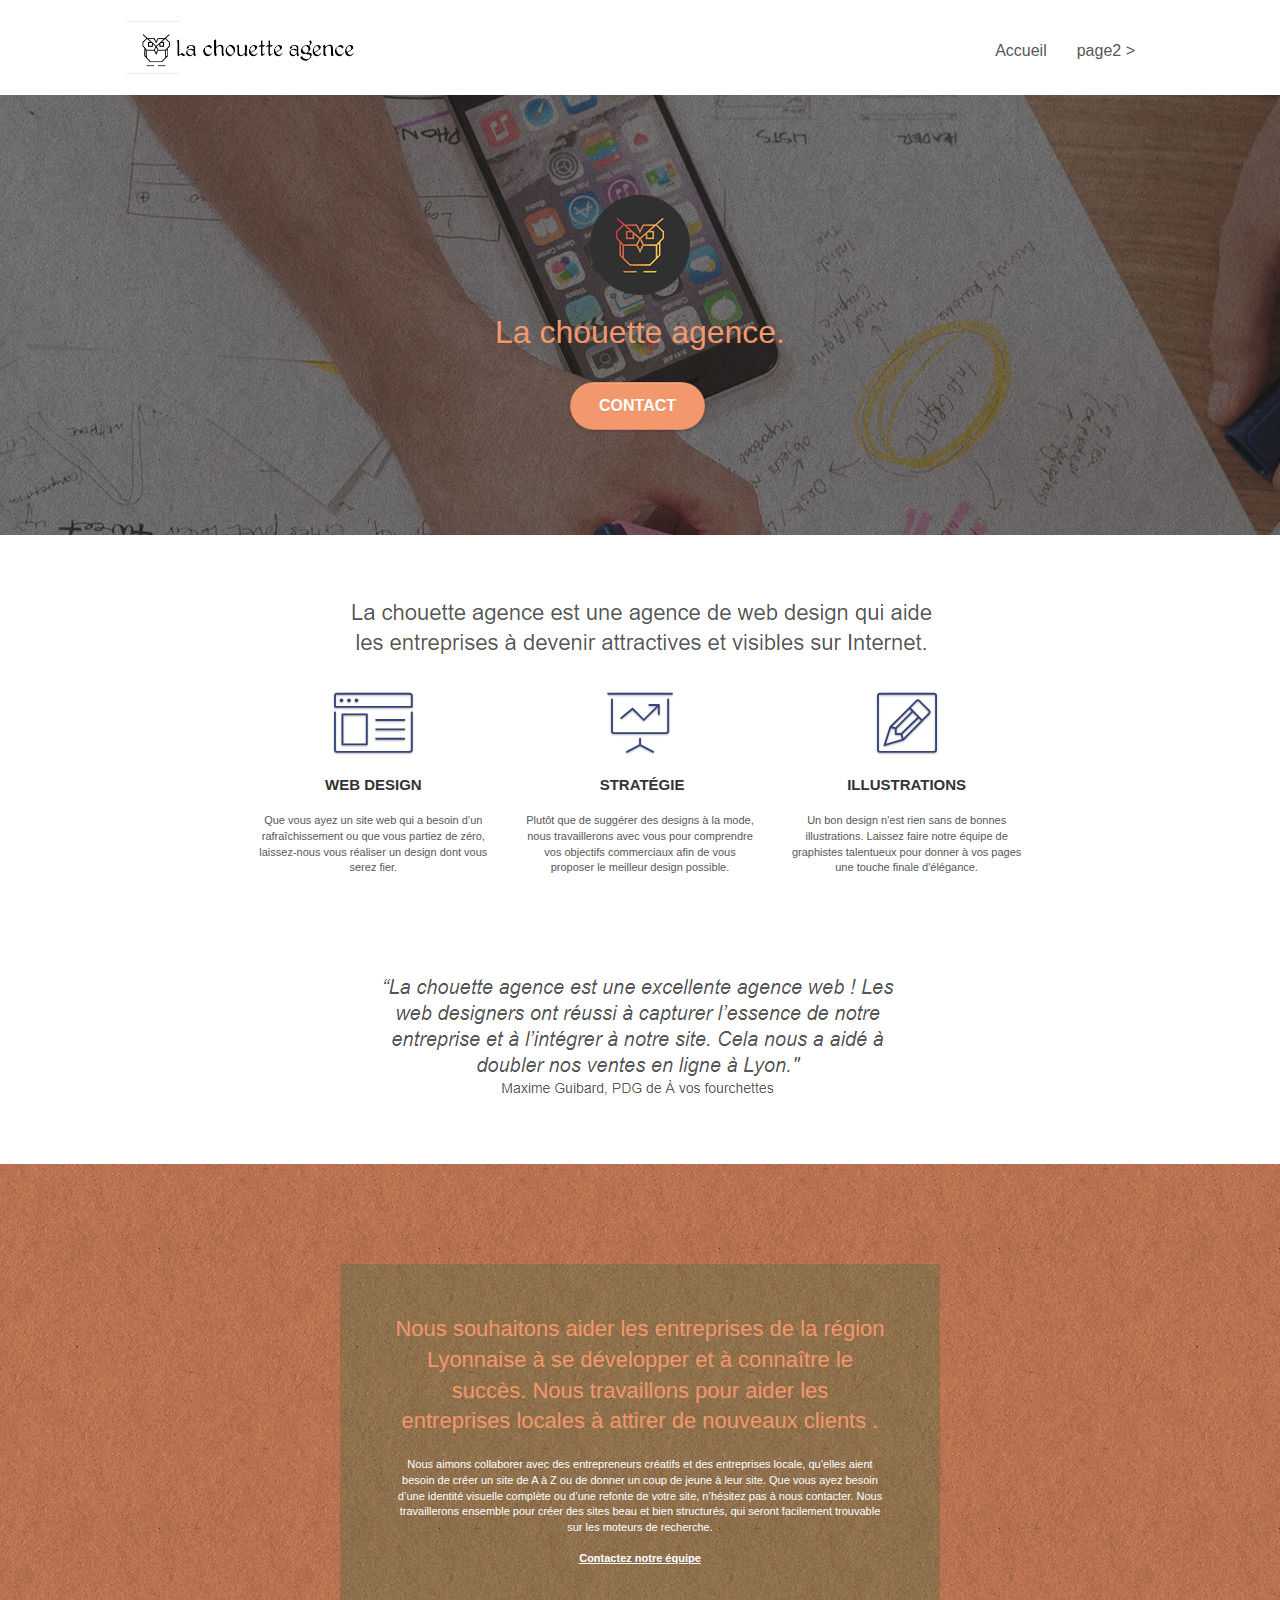
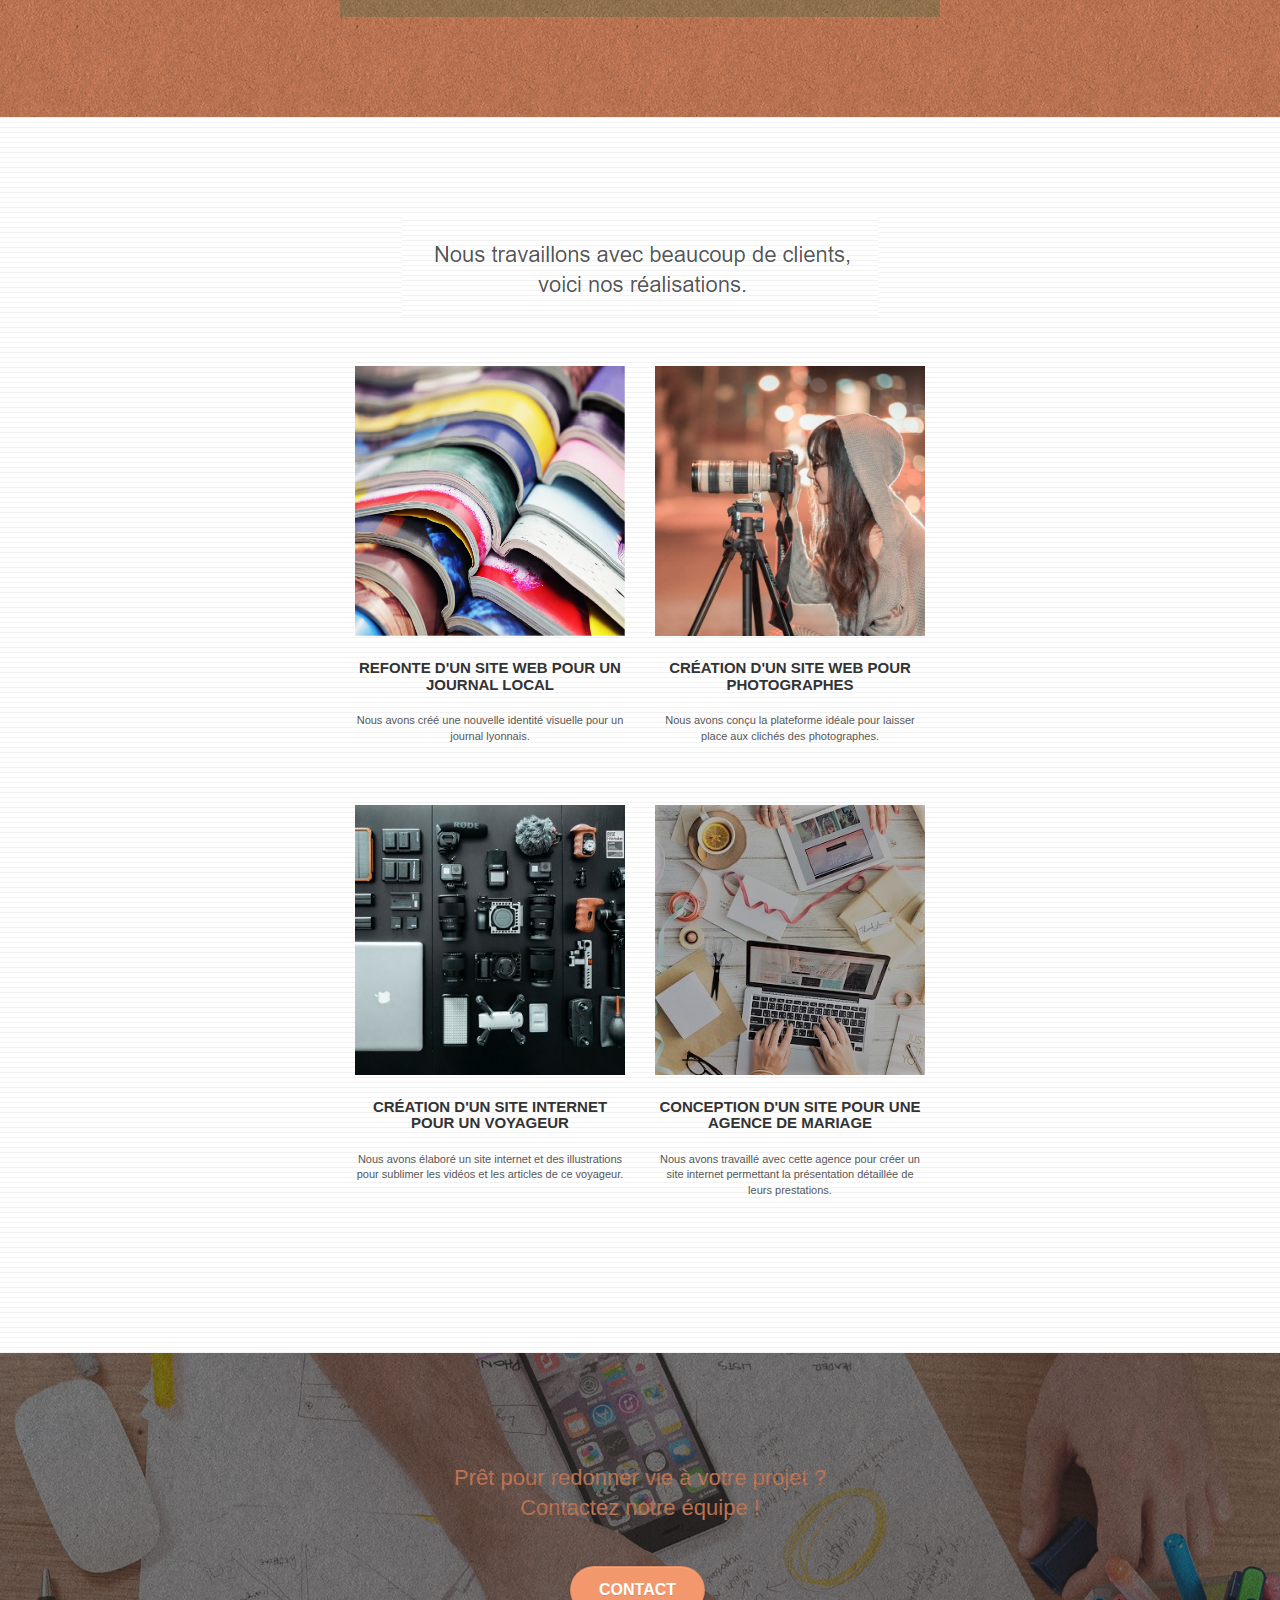
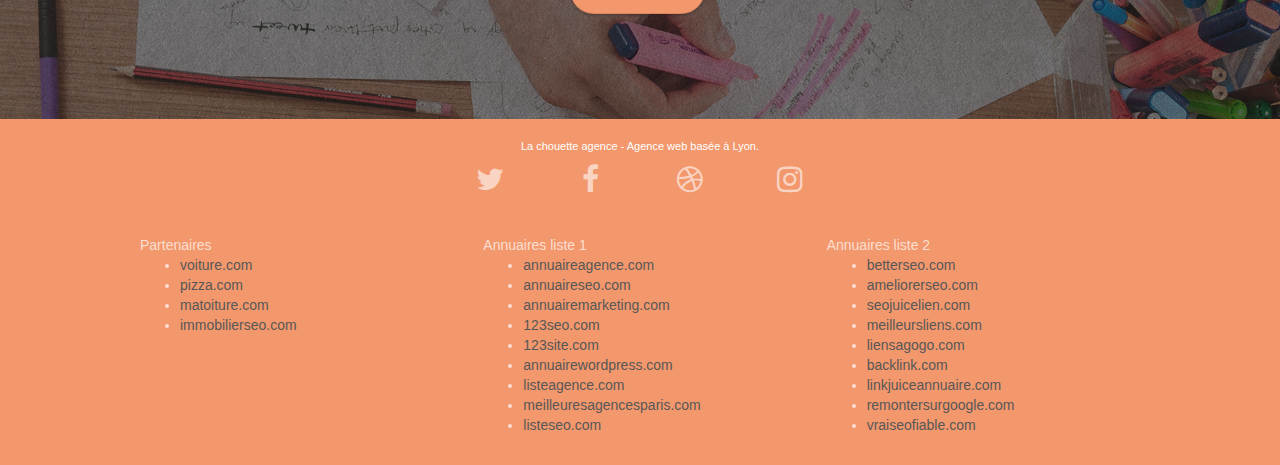
==== index.html @ 7c020ebc "Starting project" ====
<!doctype html>
<html lang="Default">
<head>
    <meta charset="utf-8">
    <meta name="keywords" content="seo, google, site web, site internet, agence design paris, agence design, agence design,agence design,agence design,agence design,agence design,agence design,agence design,agence design">
    <meta name="description" content="">
    <meta name="viewport" content="width=device-width, initial-scale=1.0, viewport-fit=cover">
    <link rel="shortcut icon" type="image/png" href="favicon.jpg">
    
	<link rel="stylesheet" type="text/css" href="./css/bootstrap.css">
	<link rel="stylesheet" type="text/css" href="style.css">
	<link rel="stylesheet" type="text/css" href="./css/font-awesome.css">
	<link rel="stylesheet" type="text/css" href="./css/et-line.css">
	
    
	<script src="./js/jquery-2.1.0.js"></script>
	<script src="./js/bootstrap.js"></script>
	<script src="./js/blocs.js"></script>
	<script src="./js/jquery.touchSwipe.js" defer></script>
	<script src="./js/gmaps.js"></script>

    <title>.</title>

    
<!-- Analytics -->
 
<!-- Analytics END -->
    
</head>
<body>
<!-- Principal conteneur -->
<div class="page-container">
    
<!-- bloc-0 -->
<div class="bloc bgc-white l-bloc " id="bloc-0">
	<div class="container bloc-sm">

		<nav class="navbar row">
			<div class="navbar-header">
				<div class="keywords" style="color:#cccccc;font-size:1px;">Agence web à paris, stratégie web, web design, illustrations, design de site web, site web, web, internet, site internet, site</div>
				<a class="navbar-brand" href="index.html"><img src="img/la-chouette-agence.png" alt="paris web design logo agence web meilleure agence" height="40" /></a>
				<div class="keywords" style="color:#cccccc;font-size:1px;">Agence web à paris, stratégie web, web design, illustrations, design de site web, site web, web, internet, site internet, site</div>
				<button id="nav-toggle" type="button" class="ui-navbar-toggle navbar-toggle" data-toggle="collapse" data-target=".navbar-1">
					<span class="sr-only">Toggle navigation</span><span class="icon-bar"></span><span class="icon-bar"></span><span class="icon-bar"></span>
				</button>
			</div>
			<div class="collapse navbar-collapse navbar-1 special-dropdown-nav">
				<ul class="site-navigation nav navbar-nav">
					<li>
						<a href="index.html">Accueil</a>
					</li>
					<li>
					</li>
					<li>
						<a href="page2.html">page2 &gt;</a>
					</li>
				</ul>
			</div>
		</nav>
	</div>
</div>
<!-- bloc-0 END -->

<!-- bloc-1-presentation -->
<div class="bloc bgc-dark-slate-blue bg-banniere d-bloc bg-t-edge bloc-bg-texture texture-paper b-parallax" id="bloc-1-hero">
	<div class="container bloc-lg">
		<div class="row tight-width-whitespace">
			<div class="col-sm-12">
				<img src="img/logo.png" class="center-block image-resize-mode" width="100" alt="La chouette agence, agence web paris, création logo paris" />
				<h1 class="text-center hero-bloc-text tc-white ">
					La chouette agence.
				</h1>
				<div class="text-center">
					<a href="page2.html" class="btn btn-lg btn-clean btn-rd cta-hero btn-atomic-tangerine" id="cta-hero">Contact</a>
				</div>
			</div>
		</div>
	</div>
</div>
<!-- bloc-1-presentation END -->

<!-- bloc-2-services -->
<div class="bloc bgc-white l-bloc" id="bloc-2-services">
	<div class="container bloc-md">
		<div class="row">
			<div class="col-sm-12 text-center">
				<img alt="agence web, agence web paris, web design paris, stratégie web" src="img/title.png" />
			</div>
		</div>
		<div class="row voffset-lg med-width-whitespace">
			<div class="col-sm-4">
				<div class="text-center">
					<span class="et-icon-browser sm-shadow icon-dark-slate-blue icons icon-lg"></span>
				</div>
				<h3 class="mg-md text-center">
					Web design
				</h3>
				<p class="text-center ">
					Que vous ayez un site web qui a besoin d&rsquo;un rafraîchissement ou que vous partiez de zéro, laissez-nous vous réaliser un design dont vous serez fier.
				</p>
			</div>
			<div class="col-sm-4">
				<div class="text-center">
					<span class="et-icon-presentation sm-shadow icon-dark-slate-blue icons icon-lg"></span>
				</div>
				<h3 class="mg-md text-center">
					&nbsp;Stratégie
				</h3>
				<p class="text-center ">
					Plutôt que de suggérer des designs à la mode, nous travaillerons avec vous pour comprendre vos objectifs commerciaux afin de vous proposer le meilleur design possible.<br>
				</p>
			</div>
			<div class="col-sm-4">
				<div class="text-center">
					<span class="et-icon-edit sm-shadow icon-dark-slate-blue icons icon-lg"></span>
				</div>
				<h3 class="mg-md text-center">
					Illustrations
				</h3>
				<p class="text-center ">
					Un bon design n'est rien sans de bonnes illustrations. Laissez faire notre équipe de graphistes talentueux pour donner à vos pages une touche finale d'élégance.
				</p>
			</div>
		</div>
		<div class="row voffset-lg voffset">
			<div class="col-xs-12 col-md-8 col-md-offset-2 text-center">
				<img alt="agence web, agence web paris, web design paris, stratégie web" src="img/citation.png" />

			</div>
		</div>
	</div>
</div>
<!-- bloc-2-services END -->

<!-- bloc-3-what-i-do -->
<div class="bloc tc-white bgc-atomic-tangerine bg-presentation d-bloc bloc-bg-texture texture-paper b-parallax" id="bloc-3-what-i-do">
	<div class="container bloc-lg">
		<div class="row tight-width-whitespace black-background">
			<div class="col-sm-12">
				<h2 class="mg-md text-center tc-white">
					Nous souhaitons aider les entreprises de la région Lyonnaise à se développer et à connaître le succès. Nous travaillons pour aider les entreprises locales à attirer de nouveaux clients .<br>
				</h2>
				<p class="text-center white">
					Nous aimons collaborer avec des entrepreneurs créatifs et des entreprises locale, qu’elles aient besoin de créer un site de A à Z ou de donner un coup de jeune à leur site. Que vous ayez besoin d’une identité visuelle complète ou d’une refonte de votre site, n’hésitez pas à nous contacter. Nous travaillerons ensemble pour créer des sites beau et bien structurés, qui seront facilement trouvable sur les moteurs de recherche. <br><br><a class="ltc-white bold-link" href="page2.html">Contactez notre équipe</a><br>
				</p>
			</div>
		</div>
	</div>
</div>
<!-- bloc-3-what-i-do END -->

<!-- bloc-4-portfolio -->
<div class="bloc bgc-white bg-lines-h2-bg bg-repeat l-bloc" id="bloc-4-portfolio">
	<div class="container bloc-lg">
		<div class="row">
			<div class="col-sm-12 text-center">
				<img alt="agence web, agence web paris, web design paris, stratégie web" src="img/title2.png" />
			</div>
		</div>
		<div class="row tight-width-whitespace portfolio-row">
			<div class="col-sm-6">
				<a href="#" data-lightbox="img/1.jpg" data-gallery-id="gallery-1" data-caption="Refonte d'un site web pour un journal local" data-frame="snapshot-lb"><img src="img/1.jpg" alt="paris web design logo agence web meilleure agence et refonte site web journal" class="img-responsive portfolio-thumb" /></a>
				<h3 class="mg-md text-center">
					Refonte d'un site web pour un journal local
				</h3>
				<p class="text-center">
					Nous avons créé une nouvelle identité visuelle pour un journal lyonnais.
				</p>
			</div>
			<div class="col-sm-6">
				<a href="#" data-lightbox="img/2.jpg" data-gallery-id="gallery-1" data-caption="Création d'un site web pour photographes" data-frame="snapshot-lb"><img src="img/2.jpg" class="img-responsive portfolio-thumb" alt="paris web design logo agence web meilleure agence, Création d'un site web pour photographes" /></a>
				<h3 class="mg-md text-center">
					Création d'un site web pour photographes
				</h3>
				<p class="text-center">
					Nous avons conçu la plateforme idéale pour laisser place aux clichés des photographes.
				</p>
			</div>
		</div>
		<div class="row tight-width-whitespace portfolio-row">
			<div class="col-sm-6">
				<a href="#" data-lightbox="img/3.bmp" data-gallery-id="gallery-1" data-caption="Création d'un site internet pour un voyageur" data-frame="snapshot-lb"><img src="img/3.bmp" class="img-responsive portfolio-thumb" alt="paris web design logo agence web meilleure agence, Création d'un site web pour voyageur"/></a>
				<h3 class="mg-md text-center">
					Création d'un site internet pour un voyageur
				</h3>
				<p class="text-center">
					Nous avons élaboré un site internet et des illustrations pour sublimer les vidéos et les articles de ce voyageur.
				</p>
			</div>
			<div class="col-sm-6">
				<a href="#" data-lightbox="img/4.bmp" data-gallery-id="gallery-1" data-caption="Conception d'un site pour une agence de mariage" data-frame="snapshot-lb"><img src="img/4.bmp" class="img-responsive portfolio-thumb" alt="paris web design logo agence web meilleure agence, Création d'un site web pour agence de mariage" /></a>
				<h3 class="mg-md text-center">
					Conception d'un site pour une agence de mariage
				</h3>
				<p class="text-center">
					Nous avons travaillé avec cette agence pour créer un site internet permettant la présentation détaillée de leurs prestations.
				</p>
			</div>
		</div>
	</div>
</div>
<!-- bloc-4-portfolio END -->

<!-- bloc-5-cta -->
<div class="bloc bgc-dark-slate-blue bg-banniere d-bloc bloc-bg-texture texture-paper" id="bloc-5-cta">
	<div class="container bloc-lg">
		<div class="row">
			<h2 class="mg-md text-center tc-white">
				Prêt pour redonner vie à votre projet ?<br>Contactez notre équipe !
			</h2>
			<div class="col-sm-12 text-center">
				<a href="page2.html" class="btn btn-atomic-tangerine btn-clean btn-rd btn-lg cta-hero">Contact</a>
			</div>
		</div>
	</div>
</div>
<!-- bloc-5-cta END -->

<!-- Footer - bloc-8 -->
<div class="bloc bgc-atomic-tangerine d-bloc" id="bloc-8">
	<div class="container bloc-sm">
		<div class="row">
			<div class="col-sm-12">
				<p class="text-center white">
					La chouette agence - Agence web basée à Lyon.<br>
				</p>
				<div class="row row-no-gutters social">
					<div class="col-sm-3">
						<div class="text-center">
							<a class="social" href="index.html"><span class="fa fa-twitter icon-md"></span></a>
						</div>
					</div>
					<div class="col-sm-3">
						<div class="text-center">
							<a class="social" href="index.html"><span class="fa fa-facebook icon-md"></span></a>
						</div>
					</div>
					<div class="col-sm-3">
						<div class="text-center">
							<a class="social" href="index.html"><span class="fa fa-dribbble icon-md"></span></a>
						</div>
					</div>
					<div class="col-sm-3">
						<div class="text-center">
							<a class="social" href="index.html"><span class="fa fa-instagram icon-md"></span></a>
						</div>
					</div>
					<div class="keywords" style="color:#F3976C;">Agence web à paris, stratégie web, web design, illustrations, design de site web, site web, web, internet, site internet, site</div>
				</div>
				<div class="row">
					<div class="col-sm-4">
						Partenaires
							<ul>
								<li><a href="voiture.com">voiture.com</a></li>
								<li><a href="pizza.com">pizza.com</a></li>
								<li><a href="matoiture.com">matoiture.com</a></li>
								<li><a href="immobilierseo.com">immobilierseo.com</a></li>
							</ul>		
					</div>
					<div class="col-sm-4">
						Annuaires liste 1
						<ul>
							<li><a href="annuaireagence.com">annuaireagence.com</a></li>
							<li><a href="annuaireseo.com">annuaireseo.com</a></li>
							<li><a href="annuairemarketing.com">annuairemarketing.com</a></li>
							<li><a href="123seoture.com">123seo.com</a></li>
							<li><a href="123site.com">123site.com</a></li>
							<li><a href="annuairewordpress.com">annuairewordpress.com</a></li>
							<li><a href="listeagence.com">listeagence.com</a></li>
							<li><a href="meilleuresagencesparis.com">meilleuresagencesparis.com</a></li>
							<li><a href="listeseo.com">listeseo.com</a></li>
						</ul>
					</div>
					<div class="col-sm-4">
						Annuaires liste 2
						<ul>
							<li><a href="betterseo.com">betterseo.com</a></li>
							<li><a href="ameliorerseo.com">ameliorerseo.com</a></li>
							<li><a href="seojuicelien.com">seojuicelien.com</a></li>
							<li><a href="meilleursliens.com">meilleursliens.com</a></li>
							<li><a href="liensagogo.com">liensagogo.com</a></li>
							<li><a href="backlink.com">backlink.com</a></li>
							<li><a href="linkjuiceannuaire.com">linkjuiceannuaire.com</a></li>
							<li><a href="remontersurgoogle.com">remontersurgoogle.com</a></li>
							<li><a href="vraiseofiable.com">vraiseofiable.com</a></li>
						</ul>
					</div>
				</div>
			</div>
		</div>
	</div>
</div>
<!-- Footer - bloc-8 END -->

</div>
<!-- Principal conteneur END -->
    

</body>
</html>
---- style.css ----
body {
    margin: 0;
    padding: 0;
    background: #FFF;
    overflow-x: hidden;
    -webkit-font-smoothing: antialiased;
    -moz-osx-font-smoothing: grayscale;
}

a,
button {
    transition: all .3s ease-in-out;
    outline: none!important;
}

a:hover {
    text-decoration: none;
    cursor: pointer;
}

#page-loading-blocs-notifaction {
    position: fixed;
    top: 0;
    bottom: 0;
    width: 100%;
    z-index: 100000;
    background: #FFFFFF url("img/pageload-spinner.gif") no-repeat center center;
}

.bloc {
    width: 100%;
    clear: both;
    background: 50% 50% no-repeat;
    padding: 0 50px;
    -webkit-background-size: cover;
    -moz-background-size: cover;
    -o-background-size: cover;
    background-size: cover;
    position: relative;
}

.bloc .container {
    padding-left: 0;
    padding-right: 0;
}

.bloc-lg {
    padding: 100px 50px;
}

.bloc-md {
    padding: 50px;
}

.bloc-sm {
    padding: 20px 50px;
}

.bg-center,
.bg-l-edge,
.bg-r-edge,
.bg-t-edge,
.bg-b-edge,
.bg-tl-edge,
.bg-bl-edge,
.bg-tr-edge,
.bg-br-edge,
.bg-repeat {
    -webkit-background-size: auto!important;
    -moz-background-size: auto!important;
    -o-background-size: auto!important;
    background-size: auto!important;
}

.bg-repeat {
    background: repeat;
}

.bg-t-edge {
    background: top no-repeat;
}

.bloc-bg-texture::before {
    content: "";
    background-size: 2px 2px;
    position: absolute;
    top: 0;
    bottom: 0;
    left: 0;
    right: 0;
}

.texture-paper::before {
    background: url("img/texture-paper.png");
    background-size: 280px 280px;
}

.b-parallax {
    background-attachment: fixed;
}

.d-bloc {
    color: rgba(255, 255, 255, .7);
}

.d-bloc button:hover {
    color: rgba(255, 255, 255, .9);
}

.d-bloc .icon-round,
.d-bloc .icon-square,
.d-bloc .icon-rounded,
.d-bloc .icon-semi-rounded-a,
.d-bloc .icon-semi-rounded-b {
    border-color: rgba(255, 255, 255, .9);
}

.d-bloc .divider-h span {
    border-color: rgba(255, 255, 255, .2);
}

.d-bloc .a-btn,
.d-bloc .navbar a,
.d-bloc .navbar-brand,
.d-bloc a .icon-sm,
.d-bloc a .icon-md,
.d-bloc a .icon-lg,
.d-bloc a .icon-xl,
.d-bloc h1 a,
.d-bloc h2 a,
.d-bloc h3 a,
.d-bloc h4 a,
.d-bloc h5 a,
.d-bloc h6 a,
.d-bloc p a {
    color: rgba(255, 255, 255, .6);
}

.d-bloc .a-btn:hover,
.d-bloc .navbar a:hover,
.d-bloc .navbar-brand:hover,
.d-bloc a:hover .icon-sm,
.d-bloc a:hover .icon-md,
.d-bloc a:hover .icon-lg,
.d-bloc a:hover .icon-xl,
.d-bloc h1 a:hover,
.d-bloc h2 a:hover,
.d-bloc h3 a:hover,
.d-bloc h4 a:hover,
.d-bloc h5 a:hover,
.d-bloc h6 a:hover,
.d-bloc p a:hover {
    color: rgba(255, 255, 255, 1);
}

.d-bloc .navbar-toggle .icon-bar {
    background: rgba(255, 255, 255, 1);
}

.d-bloc .btn-wire,
.d-bloc .btn-wire:hover {
    color: rgba(255, 255, 255, 1);
    border-color: rgba(255, 255, 255, 1);
}

.d-bloc .panel {
    color: rgba(0, 0, 0, .5);
}

.d-bloc .panel button:hover {
    color: rgba(0, 0, 0, .7);
}

.d-bloc .panel icon {
    border-color: rgba(0, 0, 0, .7);
}

.d-bloc .panel .divider-h span {
    border-color: rgba(0, 0, 0, .1);
}

.d-bloc .panel .a-btn {
    color: rgba(0, 0, 0, .6);
}

.d-bloc .panel .a-btn:hover {
    color: rgba(0, 0, 0, 1);
}

.d-bloc .panel .btn-wire,
.d-bloc .panel .btn-wire:hover {
    color: rgba(0, 0, 0, .7);
    border-color: rgba(0, 0, 0, .3);
}

.d-bloc .panel,
.l-bloc {
    color: rgba(0, 0, 0, .5);
}

.d-bloc .panel button:hover,
.l-bloc button:hover {
    color: rgba(0, 0, 0, .7);
}

.l-bloc .icon-round,
.l-bloc .icon-square,
.l-bloc .icon-rounded,
.l-bloc .icon-semi-rounded-a,
.l-bloc .icon-semi-rounded-b {
    border-color: rgba(0, 0, 0, .7);
}

.d-bloc .panel .divider-h span,
.l-bloc .divider-h span {
    border-color: rgba(0, 0, 0, .1);
}

.d-bloc .panel .a-btn,
.l-bloc .a-btn,
.l-bloc .navbar a,
.l-bloc .navbar-brand,
.l-bloc a .icon-sm,
.l-bloc a .icon-md,
.l-bloc a .icon-lg,
.l-bloc a .icon-xl,
.l-bloc h1 a,
.l-bloc h2 a,
.l-bloc h3 a,
.l-bloc h4 a,
.l-bloc h5 a,
.l-bloc h6 a,
.l-bloc p a {
    color: rgba(0, 0, 0, .6);
}

.d-bloc .panel .a-btn:hover,
.l-bloc .a-btn:hover,
.l-bloc .navbar a:hover,
.l-bloc .navbar-brand:hover,
.l-bloc a:hover .icon-sm,
.l-bloc a:hover .icon-md,
.l-bloc a:hover .icon-lg,
.l-bloc a:hover .icon-xl,
.l-bloc h1 a:hover,
.l-bloc h2 a:hover,
.l-bloc h3 a:hover,
.l-bloc h4 a:hover,
.l-bloc h5 a:hover,
.l-bloc h6 a:hover,
.l-bloc p a:hover {
    color: rgba(0, 0, 0, 1);
}

.l-bloc .navbar-toggle .icon-bar {
    color: rgba(0, 0, 0, .6);
}

.d-bloc .panel .btn-wire,
.d-bloc .panel .btn-wire:hover,
.l-bloc .btn-wire,
.l-bloc .btn-wire:hover {
    color: rgba(0, 0, 0, .7);
    border-color: rgba(0, 0, 0, .3);
}

.voffset {
    margin-top: 30px;
}

.voffset-lg {
    margin-top: 80px;
}

.row-no-gutters {
    margin-right: 0;
    margin-left: 0;
}

.row.row-no-gutters > [class^="col-"],
.row.row-no-gutters > [class*=" col-"] {
    padding-right: 0;
    padding-left: 0;
}

#bloc-1-hero h1 {
    font-size: 32px;
}

.navbar {
    margin-bottom: 0;
    z-index: 1;
}

.navbar-brand {
    height: auto;
    padding: 3px 15px;
    font-size: 25px;
    font-weight: normal;
    font-weight: 600;
    line-height: 44px;
}

.navbar-brand img {
    max-height: 200px;
    margin: 0 5px 0 0;
    display: inline;
}

.navbar-brand img[src$=svg] {
    min-width: 100px;
}

.nav-center .navbar-brand img {
    margin: 0;
}

.navbar .nav {
    padding-top: 2px;
    margin-right: -16px;
    float: right;
    z-index: 1;
}

.nav > li {
    float: left;
    margin-top: 4px;
    font-size: 16px;
}

.navbar-nav .open .dropdown-menu > li > a {
    text-align: inherit;
}

.nav > li a:hover,
.nav > li a:focus {
    background: transparent;
}

.navbar-toggle {
    margin: 10px 10px 0 0;
    border: 0px;
}

.navbar-toggle:hover {
    background: transparent!important;
}

.navbar-toggle .icon-bar {
    background-color: rgba(0, 0, 0, .5);
    width: 26px;
}

.nav-invert .navbar .nav {
    float: left;
}

.nav-invert .navbar-header,
.nav-invert .navbar-brand {
    float: right;
    position: relative;
    z-index: 2;
}

@media (min-width: 768px) {
    .site-navigation {
        position: absolute;
        top: 50%;
        right: 20px;
        transform: translate(0, -50%);
        -webkit-transform: translateY(-50%);
    }
    .nav > li .dropdown-menu a,
    .nav > li .dropdown-menu a:hover {
        color: #484848;
    }
    .nav-invert .site-navigation {
        left: 0;
        right: 0;
    }
    .nav-center {
        text-align: center;
    }
    .nav-center .navbar-header {
        width: 100%;
    }
    .nav-center .navbar-header,
    .nav-center .navbar-brand,
    .nav-center .nav > li {
        float: none;
        display: inline-block;
    }
    .nav-center .site-navigation {
        position: relative;
        width: 100%;
        right: 0;
        margin-right: 0px;
        margin-top: 20px;
    }
    .nav-center.mini-nav .navbar-toggle {
        float: none;
        margin: 10px auto 0;
    }
}

.nav > li > .dropdown a {
    background: none!important;
    display: block;
    padding: 14px 15px;
}

nav .caret {
    margin: 0 5px;
}

.dropdown-menu .dropdown-menu {
    top: -8px;
    left: 100%;
}

.dropdown-menu .dropmenu-flow-right {
    top: 100%;
    left: 0;
    margin-left: -1px;
    border-top-left-radius: 0;
    border-top-right-radius: 0;
}

.dropdown-menu .dropdown span {
    border: 4px solid black;
    border-top-color: transparent;
    border-right-color: transparent;
    border-bottom-color: transparent;
    margin: 6px -5px 0 0!important;
    float: right;
}

.mg-md {
    margin-top: 10px;
    margin-bottom: 20px;
}

.mg-lg {
    margin-top: 10px;
    margin-bottom: 40px;
}

.btn {
    margin: 0 5px 5px 0;
}

.btn.pull-right {
    margin: 0 0 5px 5px;
}

.btn-d,
.btn-d:hover,
.btn-d:focus {
    color: #FFF;
    background: rgba(0, 0, 0, .3);
}

button {
    outline: none!important;
}

.btn-rd {
    border-radius: 40px;
}

.btn-clean {
    border: 1px solid rgba(0, 0, 0, .08);
    border-bottom-color: rgba(0, 0, 0, .1);
    text-shadow: 0 1px 0 rgba(0, 0, 1, .1);
    box-shadow: 0 1px 3px rgba(0, 0, 1, .25), inset 0 1px 0 0 rgba(255, 255, 255, .15);
}

.icon-md {
    font-size: 30px!important;
}

.icon-lg {
    font-size: 60px!important;
}

.sm-shadow {
    text-shadow: 0 1px 2px rgba(0, 0, 0, .3);
}

.panel-sq,
.panel-sq .panel-heading,
.panel-sq .panel-footer {
    border-radius: 0;
}

.panel-rd {
    border-radius: 30px;
}

.panel-rd .panel-heading {
    border-radius: 29px 29px 0 0;
}

.panel-rd .panel-footer {
    border-radius: 0 0 29px 29px;
}

.form-control {
    border-color: rgba(0, 0, 0, .1);
    box-shadow: none;
}

.scrollToTop {
    width: 40px;
    height: 40px;
    position: fixed;
    bottom: 20px;
    right: 20px;
    opacity: 0;
    z-index: 500;
    transition: all .3s ease-in-out;
}

.scrollToTop span {
    margin-top: 6px;
}

.showScrollTop {
    font-size: 14px;
    opacity: 1;
}

a[data-lightbox] {
    position: relative;
    display: block;
    text-align: center;
}

a[data-lightbox]:hover::before {
    content: "+";
    font-family: "HelveticaNeue-Light", "Helvetica Neue Light", "Helvetica Neue", Helvetica, Arial;
    font-size: 32px;
    width: 50px;
    height: 50px;
    margin-left: -25px;
    border-radius: 50%;
    background: rgba(0, 0, 0, .6);
    color: #FFF;
    font-weight: 100;
    z-index: 1;
    position: absolute;
    top: 50%;
    transform: translateY(-50%);
    -webkit-transform: translateY(-50%);
}

a[data-lightbox]:hover img {
    opacity: 0.6;
    -webkit-animation-fill-mode: none;
    animation-fill-mode: none;
}

#lightbox-modal {
    display: flex;
    align-items: center;
}

#lightbox-modal .modal-dialog {
    width: 90%;
    max-width: 900px;
    margin: 0 auto 0;
}

#lightbox-modal .modal-dialog img {
    max-height: 90vh;
    margin: 0 auto;
}

.lightbox-caption {
    padding: 20px;
    color: #FFF;
    background: rgba(0, 0, 0, .5);
    position: absolute;
    left: 15px;
    right: 15px;
    bottom: 5px;
}

.close-lightbox {
    color: #FFF;
    font-size: 30px;
    position: absolute;
    top: 20px;
    right: 20px;
    z-index: 20;
    background: rgba(0, 0, 0, .5);
    border: none;
    line-height: 30px;
    padding: 0 9px 5px;
    opacity: 0.3;
}

.close-lightbox:hover,
.next-lightbox:hover,
.prev-lightbox:hover {
    opacity: 1.0;
    color: #FFF;
}

.next-lightbox,
.prev-lightbox {
    font-size: 20px;
    color: rgba(255, 255, 255, .9);
    background: rgba(0, 0, 0, .5);
    transition: all .2s ease-in-out;
    position: absolute;
    top: 45%;
    z-index: 1;
    opacity: 0.4;
}

.next-lightbox {
    padding: 6px 8px 1px 13px;
    right: 25px;
}

.prev-lightbox {
    padding: 6px 13px 1px 10px;
    left: 25px;
}

.snapshot-lb .modal-body {
    padding-bottom: 45px;
}

.snapshot-lb .lightbox-caption {
    padding: 0;
    color: rgba(0, 0, 0, .5);
    background: none;
}

h1,
h2,
h3,
h4,
h5,
h6,
p,
label,
.btn,
a {
    font-family: "helvetica";
    font-weight: 400;
    color: #575757!important;
}

.container {
    max-width: 1000px;
}

.hero-bloc-text {
    font-size: 38px;
}

.hero-bloc-text-sub {
    font-size: 36px;
}

.statement-bloc-text {
    line-height: 26px;
    font-style: italic;
    font-size: 20px;
    text-align: center;
    font-weight: lighter;
    max-width: 520px;
    margin: auto auto auto auto;
}

p {
    font-size: 11px;
}

.tight-width-whitespace {
    max-width: 600px;
    margin: auto auto auto auto;
}

.h1 {
    font-size: 20px;
    font-family: "Open Sans";
}

.cta-hero {
    margin-top: 22px;
    color: #FFFFFF!important;
    text-transform: uppercase;
    padding: 12px 28px 12px 28px;
    font-size: 16px;
    font-weight: 700;
}

.social {
    max-width: 400px;
    margin: auto auto auto auto;
}

h2 {
    font-size: 22px;
    line-height: 1.4em;
}

h3 {
    font-size: 15px;
    text-transform: uppercase;
    font-weight: 700;
    color: #333333!important;
}

.med-width-whitespace {
    max-width: 800px;
    margin: auto auto auto auto;
    box-shadow: 0px 0px 0px #000000;
}

h1 {
    color: #333333!important;
}

h4 {
    color: #333333!important;
}

.icons {
    margin-bottom: 14px;
    margin-top: 24px;
}

.white {
    color: #FFFFFF!important;
}

.portfolio-thumb {
    margin-bottom: 24px;
}

.portfolio-row {
    margin-bottom: 44px;
    margin-top: 50px;
}

.avatar {
    box-shadow: 0px 4px 9px rgba(0, 0, 0, 0.3);
}

.black-background {
    background-color: rgba(165, 147, 99, 0.7);
    padding: 40px 40px 40px 40px;
}

.bold-link {
    font-weight: 900;
    text-decoration: underline!important;
}

.bgc-white {
    background-color: #FFFFFF;
}

.bgc-dark-slate-blue {
    background-color: #364577;
}

.bgc-atomic-tangerine {
    background-color: #F3976C;
}

.tc-white {
    color: #F3976C!important;
}

.btn-atomic-tangerine {
    background: #F3976C;
    color: #FFFFFF!important;
}

.btn-atomic-tangerine:hover {
    background: #c27956!important;
    color: #FFFFFF!important;
}

.ltc-white {
    color: #FFFFFF!important;
}

.ltc-white:hover {
    color: #cccccc!important;
}

.ltc-atomic-tangerine {
    color: #F3976C!important;
}

.ltc-atomic-tangerine:hover {
    color: #c27956!important;
}

.icon-dark-slate-blue {
    color: #364577!important;
    border-color: #364577!important;
}

.bg-dots-bg {
    background-image: url("img/dots-bg.png");
}

.bg-lines-h2-bg {
    background-image: url("img/lines-h2-bg.png");
}

.bg-banniere {
    background-image: url("img/la-chouette-agence-banniere.jpg");
}

.bg-presentation {
    background-image: url("img/image-de-presentation.bmp");
}

@media (max-width: 1024px) {
    .bloc {
        padding-left: 20px;
        padding-right: 20px;
    }
    .bloc.full-width-bloc,
    .bloc-tile-2.full-width-bloc .container,
    .bloc-tile-3.full-width-bloc .container,
    .bloc-tile-4.full-width-bloc .container {
        padding-left: 0;
        padding-right: 0;
    }
}

@media (max-width: 992px) and (min-width: 768px) {
    .navbar .nav {
        max-width: 80%
    }
    .nav-center.navbar .nav {
        max-width: 100%
    }
}

@media only screen and (min-device-width: 768px) and (max-device-width: 1024px) and (orientation: landscape) {
    .b-parallax {
        background-attachment: scroll;
    }
}

@media only screen and (min-device-width: 1024px) and (max-device-width: 1366px) and (-webkit-min-device-pixel-ratio: 1.5) {
    .b-parallax {
        background-attachment: scroll;
    }
}

@media (max-width: 991px) {
    .container {
        width: 100%;
    }
    .b-parallax {
        background-attachment: scroll;
    }
    .page-container,
    #hero-bloc {
        overflow-x: hidden;
        position: relative;
    }
    .bloc {
        padding-left: constant(safe-area-inset-left);
        padding-right: constant(safe-area-inset-right);
    }
    .bloc-group,
    .bloc-group .bloc {
        display: block;
        width: 100%;
    }
    .bloc-fill-screen .fill-bloc-top-edge,
    .bloc-fill-screen .fill-bloc-bottom-edge {
        padding: 0 20px;
        padding-left: constant(safe-area-inset-left);
        padding-right: constant(safe-area-inset-right);
    }
}

@media (max-width: 767px) {
    .page-container {
        overflow-x: hidden;
        position: relative;
    }
    h1,
    h2,
    h3,
    h4,
    h5,
    h6,
    p,
    #disqus_thread {
        padding-left: 10px!important;
        padding-right: 10px!important;
    }
    .b-parallax {
        background-attachment: scroll;
    }
    .navbar .nav {
        padding-top: 0;
        border-top: 1px solid rgba(0, 0, 0, .2);
        float: none!important;
    }
    .navbar.row {
        margin-left: 0;
        margin-right: 0;
    }
    .site-navigation {
        position: inherit;
        transform: none;
        -webkit-transform: none;
        -ms-transform: none;
    }
    .nav > li {
        margin-top: 0;
        border-bottom: 1px solid rgba(0, 0, 0, .1);
        background: rgba(0, 0, 0, .05);
        text-align: left;
        padding-left: 15px;
        width: 100%;
    }
    .nav > li:hover {
        background: rgba(0, 0, 0, .08);
    }
    .dropdown .dropdown a .caret {
        float: none;
        margin: 5px 0 0 10px!important;
        border: 4px solid black;
        border-bottom-color: transparent;
        border-right-color: transparent;
        border-left-color: transparent;
    }
    #hero-bloc .navbar .nav {
        background: rgba(0, 0, 0, .8);
    }
    #hero-bloc .navbar .nav a {
        color: rgba(255, 255, 255, .6);
    }
    .hero {
        padding: 50px 0;
    }
    .hero-nav {
        left: -1px;
        right: -1px;
    }
    .navbar-collapse {
        padding: 0;
        overflow-x: hidden;
        -webkit-box-shadow: none;
        box-shadow: none;
    }
    .navbar-brand img {
        max-height: 40px;
        width: auto;
    }
    .nav-invert .navbar-header {
        float: none;
        width: 100%;
    }
    .nav-invert .navbar-toggle {
        float: left;
        margin-left: 10px;
    }
    .bloc {
        padding-left: 0;
        padding-right: 0;
    }
    .bloc-xxl,
    .bloc-xl,
    .bloc-lg {
        padding: 40px 0;
    }
    .bloc-sm,
    .bloc-md {
        padding-left: 0;
        padding-right: 0;
    }
    .bloc-tile-2 .container,
    .bloc-tile-3 .container,
    .bloc-tile-4 .container,
    .bloc-fill-screen .fill-bloc-top-edge,
    .bloc-fill-screen .fill-bloc-bottom-edge {
        padding-left: 0;
        padding-right: 0;
    }
    .a-block {
        padding: 0 10px;
    }
    .btn-dwn {
        display: none;
    }
    .voffset {
        margin-top: 5px;
    }
    .voffset-md {
        margin-top: 20px;
    }
    .voffset-lg {
        margin-top: 30px;
    }
    form {
        padding: 5px;
    }
    .close-lightbox {
        display: inline-block;
    }
    .blocsapp-device-iphone5 {
        background-size: 216px 425px;
        padding-top: 60px;
        width: 216px;
        height: 425px;
    }
    .blocsapp-device-iphone5 img {
        width: 180px;
        height: 320px;
    }
}

@media (max-width: 400px) {
    .bloc {
        padding-left: 0;
        padding-right: 0;
    }
}

@media (max-width: 767px) {
    .bloc-mob-center-text {
        text-align: center;
    }
}
---- css/et-line.css ----
@font-face {
    font-family: et-line;
    src: url(../fonts/et-line.eot);
    src: url(../fonts/et-line.eot?#iefix) format('embedded-opentype'), url(../fonts/et-line.woff) format('woff'), url(../fonts/et-line.ttf) format('truetype'), url(../fonts/et-line.svg#et-line) format('svg');
    font-weight: 400;
    font-style: normal
}

.et-icon-adjustments,
.et-icon-alarmclock,
.et-icon-anchor,
.et-icon-aperture,
.et-icon-attachment,
.et-icon-bargraph,
.et-icon-basket,
.et-icon-beaker,
.et-icon-bike,
.et-icon-book-open,
.et-icon-briefcase,
.et-icon-browser,
.et-icon-calendar,
.et-icon-camera,
.et-icon-caution,
.et-icon-chat,
.et-icon-circle-compass,
.et-icon-clipboard,
.et-icon-clock,
.et-icon-cloud,
.et-icon-compass,
.et-icon-desktop,
.et-icon-dial,
.et-icon-document,
.et-icon-documents,
.et-icon-download,
.et-icon-dribbble,
.et-icon-edit,
.et-icon-envelope,
.et-icon-expand,
.et-icon-facebook,
.et-icon-flag,
.et-icon-focus,
.et-icon-gears,
.et-icon-genius,
.et-icon-gift,
.et-icon-global,
.et-icon-globe,
.et-icon-googleplus,
.et-icon-grid,
.et-icon-happy,
.et-icon-hazardous,
.et-icon-heart,
.et-icon-hotairballoon,
.et-icon-hourglass,
.et-icon-key,
.et-icon-laptop,
.et-icon-layers,
.et-icon-lifesaver,
.et-icon-lightbulb,
.et-icon-linegraph,
.et-icon-linkedin,
.et-icon-lock,
.et-icon-magnifying-glass,
.et-icon-map,
.et-icon-map-pin,
.et-icon-megaphone,
.et-icon-mic,
.et-icon-mobile,
.et-icon-newspaper,
.et-icon-notebook,
.et-icon-paintbrush,
.et-icon-paperclip,
.et-icon-pencil,
.et-icon-phone,
.et-icon-picture,
.et-icon-pictures,
.et-icon-piechart,
.et-icon-presentation,
.et-icon-pricetags,
.et-icon-printer,
.et-icon-profile-female,
.et-icon-profile-male,
.et-icon-puzzle,
.et-icon-quote,
.et-icon-recycle,
.et-icon-refresh,
.et-icon-ribbon,
.et-icon-rss,
.et-icon-sad,
.et-icon-scissors,
.et-icon-scope,
.et-icon-search,
.et-icon-shield,
.et-icon-speedometer,
.et-icon-strategy,
.et-icon-streetsign,
.et-icon-tablet,
.et-icon-target,
.et-icon-telescope,
.et-icon-toolbox,
.et-icon-tools,
.et-icon-tools-2,
.et-icon-trophy,
.et-icon-tumblr,
.et-icon-twitter,
.et-icon-upload,
.et-icon-video,
.et-icon-wallet,
.et-icon-wine {
    font-family: et-line;
    speak: none;
    font-style: normal;
    font-weight: 400;
    font-variant: normal;
    text-transform: none;
    line-height: 1;
    -webkit-font-smoothing: antialiased;
    -moz-osx-font-smoothing: grayscale;
    display: inline-block
}

.et-icon-mobile:before {
    content: "\e000"
}

.et-icon-laptop:before {
    content: "\e001"
}

.et-icon-desktop:before {
    content: "\e002"
}

.et-icon-tablet:before {
    content: "\e003"
}

.et-icon-phone:before {
    content: "\e004"
}

.et-icon-document:before {
    content: "\e005"
}

.et-icon-documents:before {
    content: "\e006"
}

.et-icon-search:before {
    content: "\e007"
}

.et-icon-clipboard:before {
    content: "\e008"
}

.et-icon-newspaper:before {
    content: "\e009"
}

.et-icon-notebook:before {
    content: "\e00a"
}

.et-icon-book-open:before {
    content: "\e00b"
}

.et-icon-browser:before {
    content: "\e00c"
}

.et-icon-calendar:before {
    content: "\e00d"
}

.et-icon-presentation:before {
    content: "\e00e"
}

.et-icon-picture:before {
    content: "\e00f"
}

.et-icon-pictures:before {
    content: "\e010"
}

.et-icon-video:before {
    content: "\e011"
}

.et-icon-camera:before {
    content: "\e012"
}

.et-icon-printer:before {
    content: "\e013"
}

.et-icon-toolbox:before {
    content: "\e014"
}

.et-icon-briefcase:before {
    content: "\e015"
}

.et-icon-wallet:before {
    content: "\e016"
}

.et-icon-gift:before {
    content: "\e017"
}

.et-icon-bargraph:before {
    content: "\e018"
}

.et-icon-grid:before {
    content: "\e019"
}

.et-icon-expand:before {
    content: "\e01a"
}

.et-icon-focus:before {
    content: "\e01b"
}

.et-icon-edit:before {
    content: "\e01c"
}

.et-icon-adjustments:before {
    content: "\e01d"
}

.et-icon-ribbon:before {
    content: "\e01e"
}

.et-icon-hourglass:before {
    content: "\e01f"
}

.et-icon-lock:before {
    content: "\e020"
}

.et-icon-megaphone:before {
    content: "\e021"
}

.et-icon-shield:before {
    content: "\e022"
}

.et-icon-trophy:before {
    content: "\e023"
}

.et-icon-flag:before {
    content: "\e024"
}

.et-icon-map:before {
    content: "\e025"
}

.et-icon-puzzle:before {
    content: "\e026"
}

.et-icon-basket:before {
    content: "\e027"
}

.et-icon-envelope:before {
    content: "\e028"
}

.et-icon-streetsign:before {
    content: "\e029"
}

.et-icon-telescope:before {
    content: "\e02a"
}

.et-icon-gears:before {
    content: "\e02b"
}

.et-icon-key:before {
    content: "\e02c"
}

.et-icon-paperclip:before {
    content: "\e02d"
}

.et-icon-attachment:before {
    content: "\e02e"
}

.et-icon-pricetags:before {
    content: "\e02f"
}

.et-icon-lightbulb:before {
    content: "\e030"
}

.et-icon-layers:before {
    content: "\e031"
}

.et-icon-pencil:before {
    content: "\e032"
}

.et-icon-tools:before {
    content: "\e033"
}

.et-icon-tools-2:before {
    content: "\e034"
}

.et-icon-scissors:before {
    content: "\e035"
}

.et-icon-paintbrush:before {
    content: "\e036"
}

.et-icon-magnifying-glass:before {
    content: "\e037"
}

.et-icon-circle-compass:before {
    content: "\e038"
}

.et-icon-linegraph:before {
    content: "\e039"
}

.et-icon-mic:before {
    content: "\e03a"
}

.et-icon-strategy:before {
    content: "\e03b"
}

.et-icon-beaker:before {
    content: "\e03c"
}

.et-icon-caution:before {
    content: "\e03d"
}

.et-icon-recycle:before {
    content: "\e03e"
}

.et-icon-anchor:before {
    content: "\e03f"
}

.et-icon-profile-male:before {
    content: "\e040"
}

.et-icon-profile-female:before {
    content: "\e041"
}

.et-icon-bike:before {
    content: "\e042"
}

.et-icon-wine:before {
    content: "\e043"
}

.et-icon-hotairballoon:before {
    content: "\e044"
}

.et-icon-globe:before {
    content: "\e045"
}

.et-icon-genius:before {
    content: "\e046"
}

.et-icon-map-pin:before {
    content: "\e047"
}

.et-icon-dial:before {
    content: "\e048"
}

.et-icon-chat:before {
    content: "\e049"
}

.et-icon-heart:before {
    content: "\e04a"
}

.et-icon-cloud:before {
    content: "\e04b"
}

.et-icon-upload:before {
    content: "\e04c"
}

.et-icon-download:before {
    content: "\e04d"
}

.et-icon-target:before {
    content: "\e04e"
}

.et-icon-hazardous:before {
    content: "\e04f"
}

.et-icon-piechart:before {
    content: "\e050"
}

.et-icon-speedometer:before {
    content: "\e051"
}

.et-icon-global:before {
    content: "\e052"
}

.et-icon-compass:before {
    content: "\e053"
}

.et-icon-lifesaver:before {
    content: "\e054"
}

.et-icon-clock:before {
    content: "\e055"
}

.et-icon-aperture:before {
    content: "\e056"
}

.et-icon-quote:before {
    content: "\e057"
}

.et-icon-scope:before {
    content: "\e058"
}

.et-icon-alarmclock:before {
    content: "\e059"
}

.et-icon-refresh:before {
    content: "\e05a"
}

.et-icon-happy:before {
    content: "\e05b"
}

.et-icon-sad:before {
    content: "\e05c"
}

.et-icon-facebook:before {
    content: "\e05d"
}

.et-icon-twitter:before {
    content: "\e05e"
}

.et-icon-googleplus:before {
    content: "\e05f"
}

.et-icon-rss:before {
    content: "\e060"
}

.et-icon-tumblr:before {
    content: "\e061"
}

.et-icon-linkedin:before {
    content: "\e062"
}

.et-icon-dribbble:before {
    content: "\e063"
}
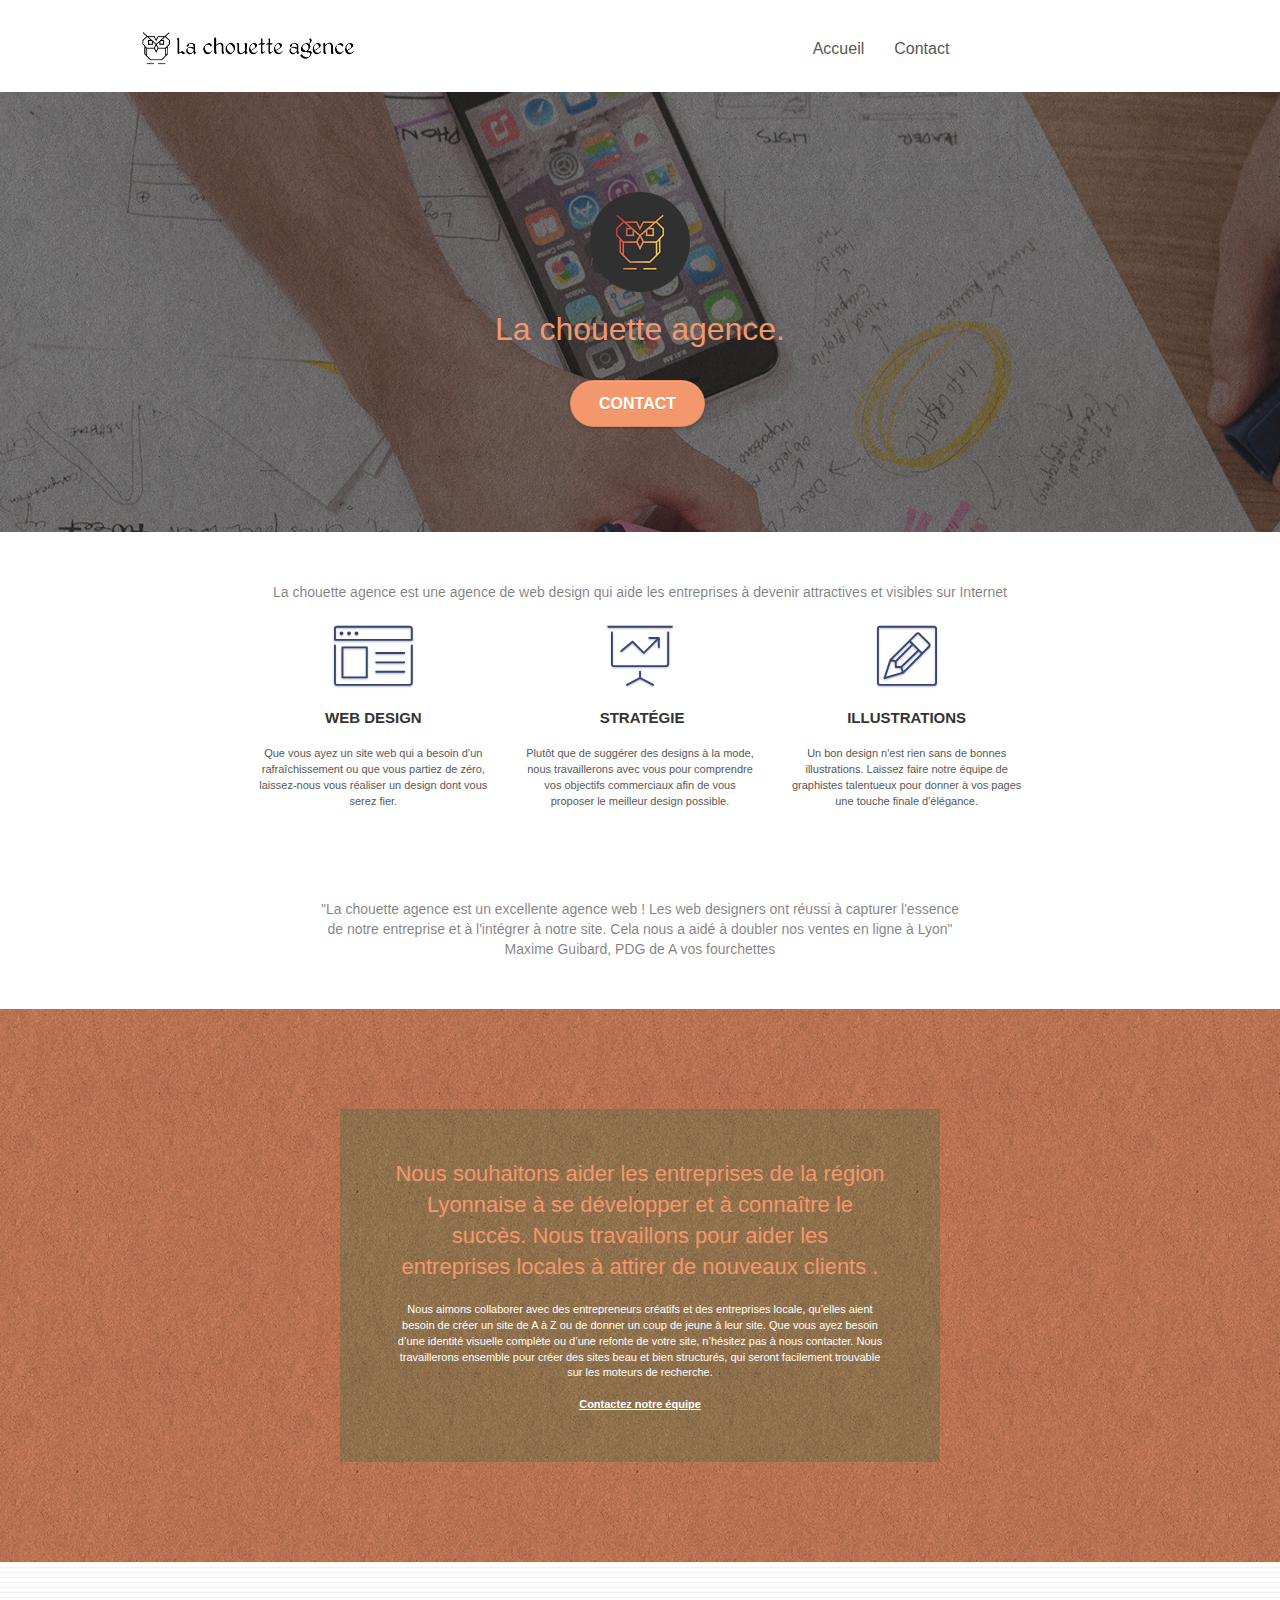
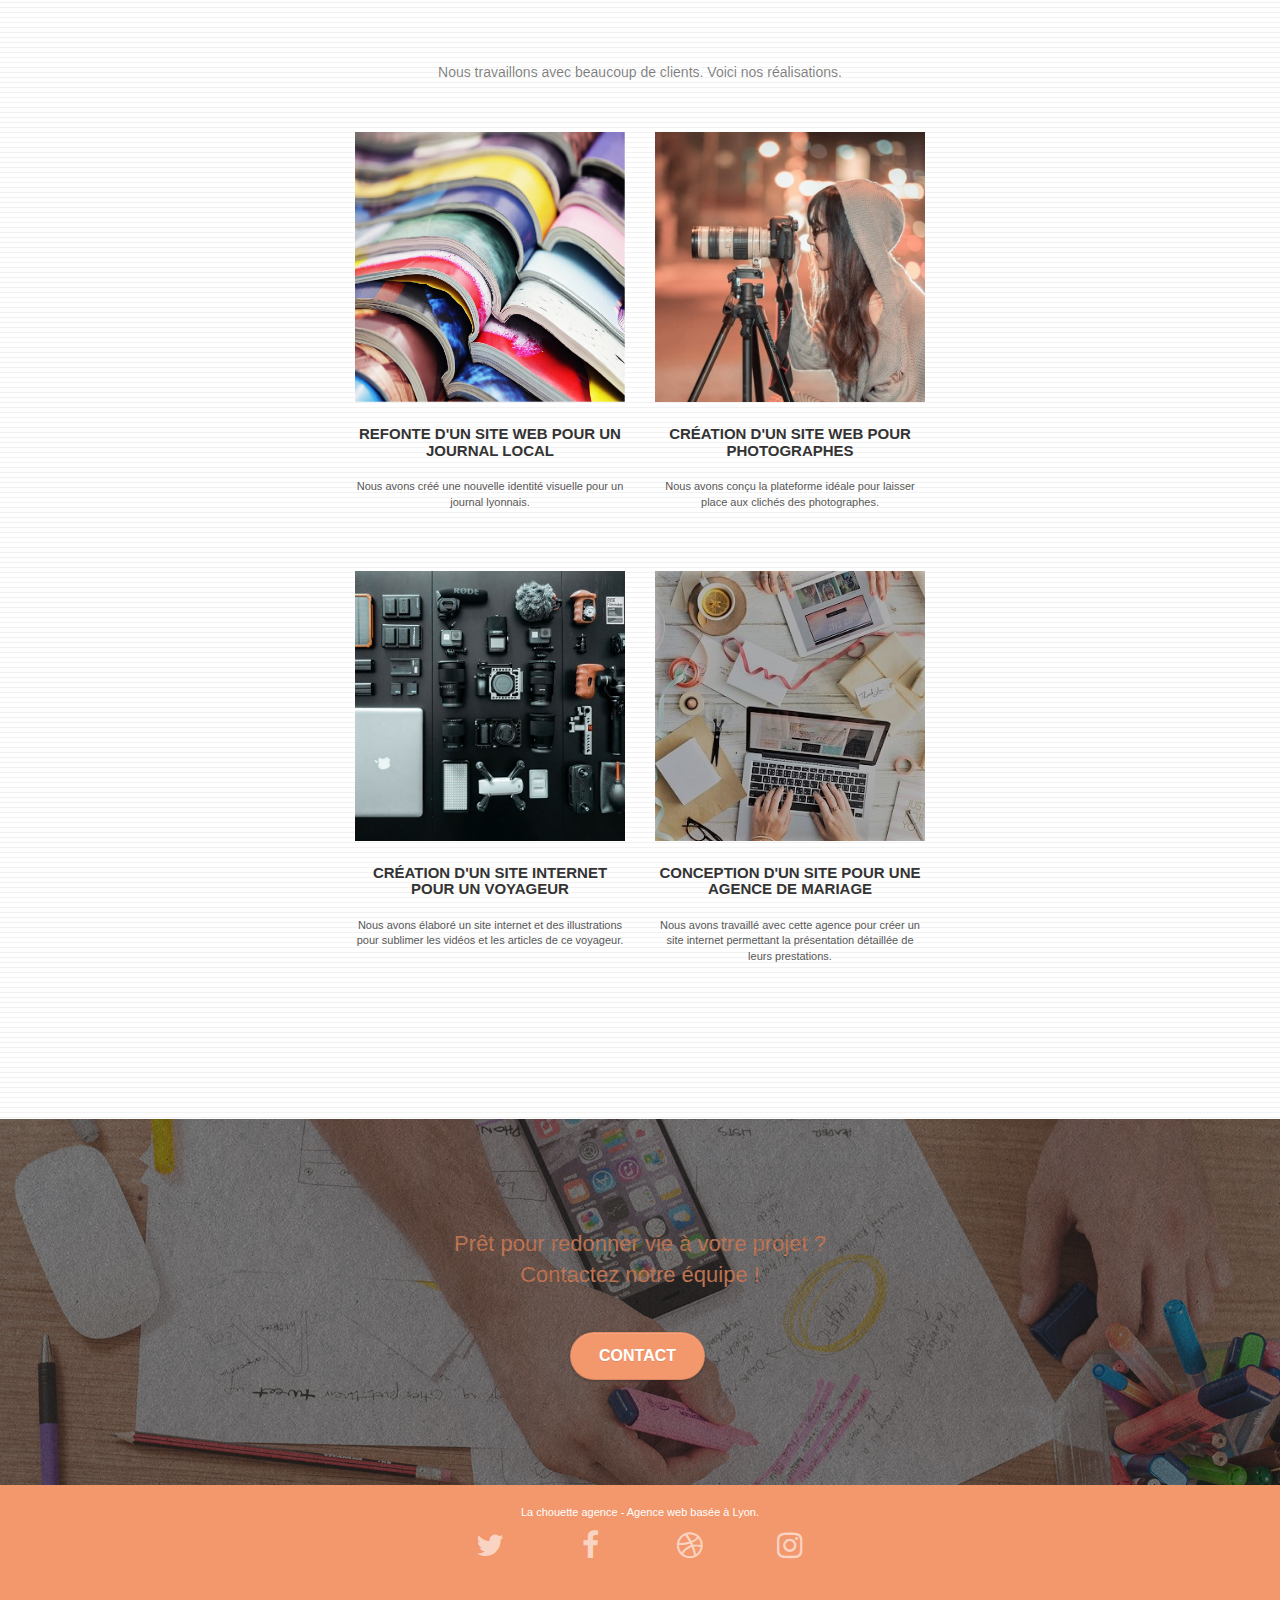
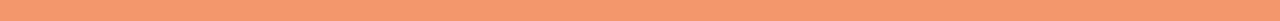
==== commit 8d421abf: "Correction in <head> and Images" ====
--- a/index.html
+++ b/index.html
@@ -1,9 +1,23 @@
-<!doctype html>
-<html lang="Default">
+<!DOCTYPE html>
+<!--DOCTYPE was in lower cases ==> / Mozilla : https://developer.mozilla.org/pl/docs/Glossary/Doctype
+-->
+<html lang="fr">
+	<!--was "Defaut"-->
 <head>
+	<!--MISSING <TITLE> and <meta-title> -->
     <meta charset="utf-8">
-    <meta name="keywords" content="seo, google, site web, site internet, agence design paris, agence design, agence design,agence design,agence design,agence design,agence design,agence design,agence design,agence design">
-    <meta name="description" content="">
+	<title>La chouette agence - entreprise de webdesign à Lyon</title>
+    <meta
+      name="title"
+      content="La chouette agence - Une entreprise de webdesign: conseil et création de sites Web et une identité visuelle complète."
+    />
+    <meta
+      name="description"
+      content="La chouette agence - refonte et création des site Internet, conception de l'identité visuelle et la présente virtuelle de la marque."
+    />
+    <meta name="keywords" content="creation site web, conception site internet, identité visuelle; présence virtuelle, agence web design à Lyon, visibilité en ligne">
+    																									
+	<!--CONTENT - EMPTY-->
     <meta name="viewport" content="width=device-width, initial-scale=1.0, viewport-fit=cover">
     <link rel="shortcut icon" type="image/png" href="favicon.jpg">
     
@@ -19,8 +33,9 @@
 	<script src="./js/jquery.touchSwipe.js" defer></script>
 	<script src="./js/gmaps.js"></script>
 
-    <title>.</title>
-
+
+<!--to check : script location - should be at the end: https://developer.mozilla.org/en-US/docs/Mozilla/Add-ons/WebExtensions/Content_scripts
+-->
     
 <!-- Analytics -->
  
@@ -37,11 +52,12 @@
 
 		<nav class="navbar row">
 			<div class="navbar-header">
-				<div class="keywords" style="color:#cccccc;font-size:1px;">Agence web à paris, stratégie web, web design, illustrations, design de site web, site web, web, internet, site internet, site</div>
-				<a class="navbar-brand" href="index.html"><img src="img/la-chouette-agence.png" alt="paris web design logo agence web meilleure agence" height="40" /></a>
-				<div class="keywords" style="color:#cccccc;font-size:1px;">Agence web à paris, stratégie web, web design, illustrations, design de site web, site web, web, internet, site internet, site</div>
+				
+				<!--action forbiden by Google , info source : course-->
+				<a class="navbar-brand" href="index.html"><img class="logo" src="img/la-chouette-agence.png" alt="Logo d'agence"/></a>
 				<button id="nav-toggle" type="button" class="ui-navbar-toggle navbar-toggle" data-toggle="collapse" data-target=".navbar-1">
 					<span class="sr-only">Toggle navigation</span><span class="icon-bar"></span><span class="icon-bar"></span><span class="icon-bar"></span>
+				<!--screen reader to be checked-->
 				</button>
 			</div>
 			<div class="collapse navbar-collapse navbar-1 special-dropdown-nav">
@@ -52,7 +68,8 @@
 					<li>
 					</li>
 					<li>
-						<a href="page2.html">page2 &gt;</a>
+						<a href="contact.html">Contact</a>
+						<!--CONTACT , file should be named after content-->
 					</li>
 				</ul>
 			</div>
@@ -71,7 +88,7 @@
 					La chouette agence.
 				</h1>
 				<div class="text-center">
-					<a href="page2.html" class="btn btn-lg btn-clean btn-rd cta-hero btn-atomic-tangerine" id="cta-hero">Contact</a>
+					<a href="contact.html" class="btn btn-lg btn-clean btn-rd cta-hero btn-atomic-tangerine" id="cta-hero">Contact</a>
 				</div>
 			</div>
 		</div>
@@ -84,7 +101,7 @@
 	<div class="container bloc-md">
 		<div class="row">
 			<div class="col-sm-12 text-center">
-				<img alt="agence web, agence web paris, web design paris, stratégie web" src="img/title.png" />
+				<span>La chouette agence est une agence de web design qui aide les entreprises à devenir attractives et visibles sur Internet</span>
 			</div>
 		</div>
 		<div class="row voffset-lg med-width-whitespace">
@@ -124,7 +141,9 @@
 		</div>
 		<div class="row voffset-lg voffset">
 			<div class="col-xs-12 col-md-8 col-md-offset-2 text-center">
-				<img alt="agence web, agence web paris, web design paris, stratégie web" src="img/citation.png" />
+				<span>"La chouette agence est un excellente agence web ! Les web designers ont réussi à capturer l'essence de notre entreprise et à l'intégrer à notre site. Cela nous a aidé à doubler nos ventes en ligne à Lyon"
+				</span>
+				<span>Maxime Guibard, PDG de A vos fourchettes</span>
 
 			</div>
 		</div>
@@ -154,12 +173,12 @@
 	<div class="container bloc-lg">
 		<div class="row">
 			<div class="col-sm-12 text-center">
-				<img alt="agence web, agence web paris, web design paris, stratégie web" src="img/title2.png" />
+				<span>Nous travaillons avec beaucoup de clients. Voici nos réalisations.</span>
 			</div>
 		</div>
 		<div class="row tight-width-whitespace portfolio-row">
 			<div class="col-sm-6">
-				<a href="#" data-lightbox="img/1.jpg" data-gallery-id="gallery-1" data-caption="Refonte d'un site web pour un journal local" data-frame="snapshot-lb"><img src="img/1.jpg" alt="paris web design logo agence web meilleure agence et refonte site web journal" class="img-responsive portfolio-thumb" /></a>
+				<a href="#" data-lightbox="img/1small.jpg" data-gallery-id="gallery-1" data-caption="Refonte d'un site web pour un journal local" data-frame="snapshot-lb"><img src="img/1.jpg" alt="paris web design logo agence web meilleure agence et refonte site web journal" class="img-responsive portfolio-thumb" /></a>
 				<h3 class="mg-md text-center">
 					Refonte d'un site web pour un journal local
 				</h3>
@@ -168,7 +187,7 @@
 				</p>
 			</div>
 			<div class="col-sm-6">
-				<a href="#" data-lightbox="img/2.jpg" data-gallery-id="gallery-1" data-caption="Création d'un site web pour photographes" data-frame="snapshot-lb"><img src="img/2.jpg" class="img-responsive portfolio-thumb" alt="paris web design logo agence web meilleure agence, Création d'un site web pour photographes" /></a>
+				<a href="#" data-lightbox="img/2small.jpg" data-gallery-id="gallery-1" data-caption="Création d'un site web pour photographes" data-frame="snapshot-lb"><img src="img/2.jpg" class="img-responsive portfolio-thumb" alt="paris web design logo agence web meilleure agence, Création d'un site web pour photographes" /></a>
 				<h3 class="mg-md text-center">
 					Création d'un site web pour photographes
 				</h3>
@@ -179,7 +198,7 @@
 		</div>
 		<div class="row tight-width-whitespace portfolio-row">
 			<div class="col-sm-6">
-				<a href="#" data-lightbox="img/3.bmp" data-gallery-id="gallery-1" data-caption="Création d'un site internet pour un voyageur" data-frame="snapshot-lb"><img src="img/3.bmp" class="img-responsive portfolio-thumb" alt="paris web design logo agence web meilleure agence, Création d'un site web pour voyageur"/></a>
+				<a href="#" data-lightbox="img/3small.jpg" data-gallery-id="gallery-1" data-caption="Création d'un site internet pour un voyageur" data-frame="snapshot-lb"><img src="img/3.bmp" class="img-responsive portfolio-thumb" alt="paris web design logo agence web meilleure agence, Création d'un site web pour voyageur"/></a>
 				<h3 class="mg-md text-center">
 					Création d'un site internet pour un voyageur
 				</h3>
@@ -188,7 +207,7 @@
 				</p>
 			</div>
 			<div class="col-sm-6">
-				<a href="#" data-lightbox="img/4.bmp" data-gallery-id="gallery-1" data-caption="Conception d'un site pour une agence de mariage" data-frame="snapshot-lb"><img src="img/4.bmp" class="img-responsive portfolio-thumb" alt="paris web design logo agence web meilleure agence, Création d'un site web pour agence de mariage" /></a>
+				<a href="#" data-lightbox="img/4small.jpg" data-gallery-id="gallery-1" data-caption="Conception d'un site pour une agence de mariage" data-frame="snapshot-lb"><img src="img/4.bmp" class="img-responsive portfolio-thumb" alt="paris web design logo agence web meilleure agence, Création d'un site web pour agence de mariage" /></a>
 				<h3 class="mg-md text-center">
 					Conception d'un site pour une agence de mariage
 				</h3>
@@ -209,7 +228,7 @@
 				Prêt pour redonner vie à votre projet ?<br>Contactez notre équipe !
 			</h2>
 			<div class="col-sm-12 text-center">
-				<a href="page2.html" class="btn btn-atomic-tangerine btn-clean btn-rd btn-lg cta-hero">Contact</a>
+				<a href="contact.html" class="btn btn-atomic-tangerine btn-clean btn-rd btn-lg cta-hero">Contact</a>
 			</div>
 		</div>
 	</div>
@@ -247,7 +266,7 @@
 					</div>
 					<div class="keywords" style="color:#F3976C;">Agence web à paris, stratégie web, web design, illustrations, design de site web, site web, web, internet, site internet, site</div>
 				</div>
-				<div class="row">
+				<!-- <div class="row">
 					<div class="col-sm-4">
 						Partenaires
 							<ul>
@@ -285,7 +304,7 @@
 							<li><a href="vraiseofiable.com">vraiseofiable.com</a></li>
 						</ul>
 					</div>
-				</div>
+				</div> -->
 			</div>
 		</div>
 	</div>
--- a/style.css
+++ b/style.css
@@ -1,10 +1,11 @@
 body {
-    margin: 0;
+    margin: auto;
     padding: 0;
     background: #FFF;
     overflow-x: hidden;
     -webkit-font-smoothing: antialiased;
     -moz-osx-font-smoothing: grayscale;
+    max-width: 1980px;
 }
 
 a,
@@ -366,7 +367,7 @@
     .site-navigation {
         position: absolute;
         top: 50%;
-        right: 20px;
+        right: 20%;
         transform: translate(0, -50%);
         -webkit-transform: translateY(-50%);
     }
@@ -575,7 +576,9 @@
     max-height: 90vh;
     margin: 0 auto;
 }
-
+.logo{
+    height:40px;
+}
 .lightbox-caption {
     padding: 20px;
     color: #FFF;
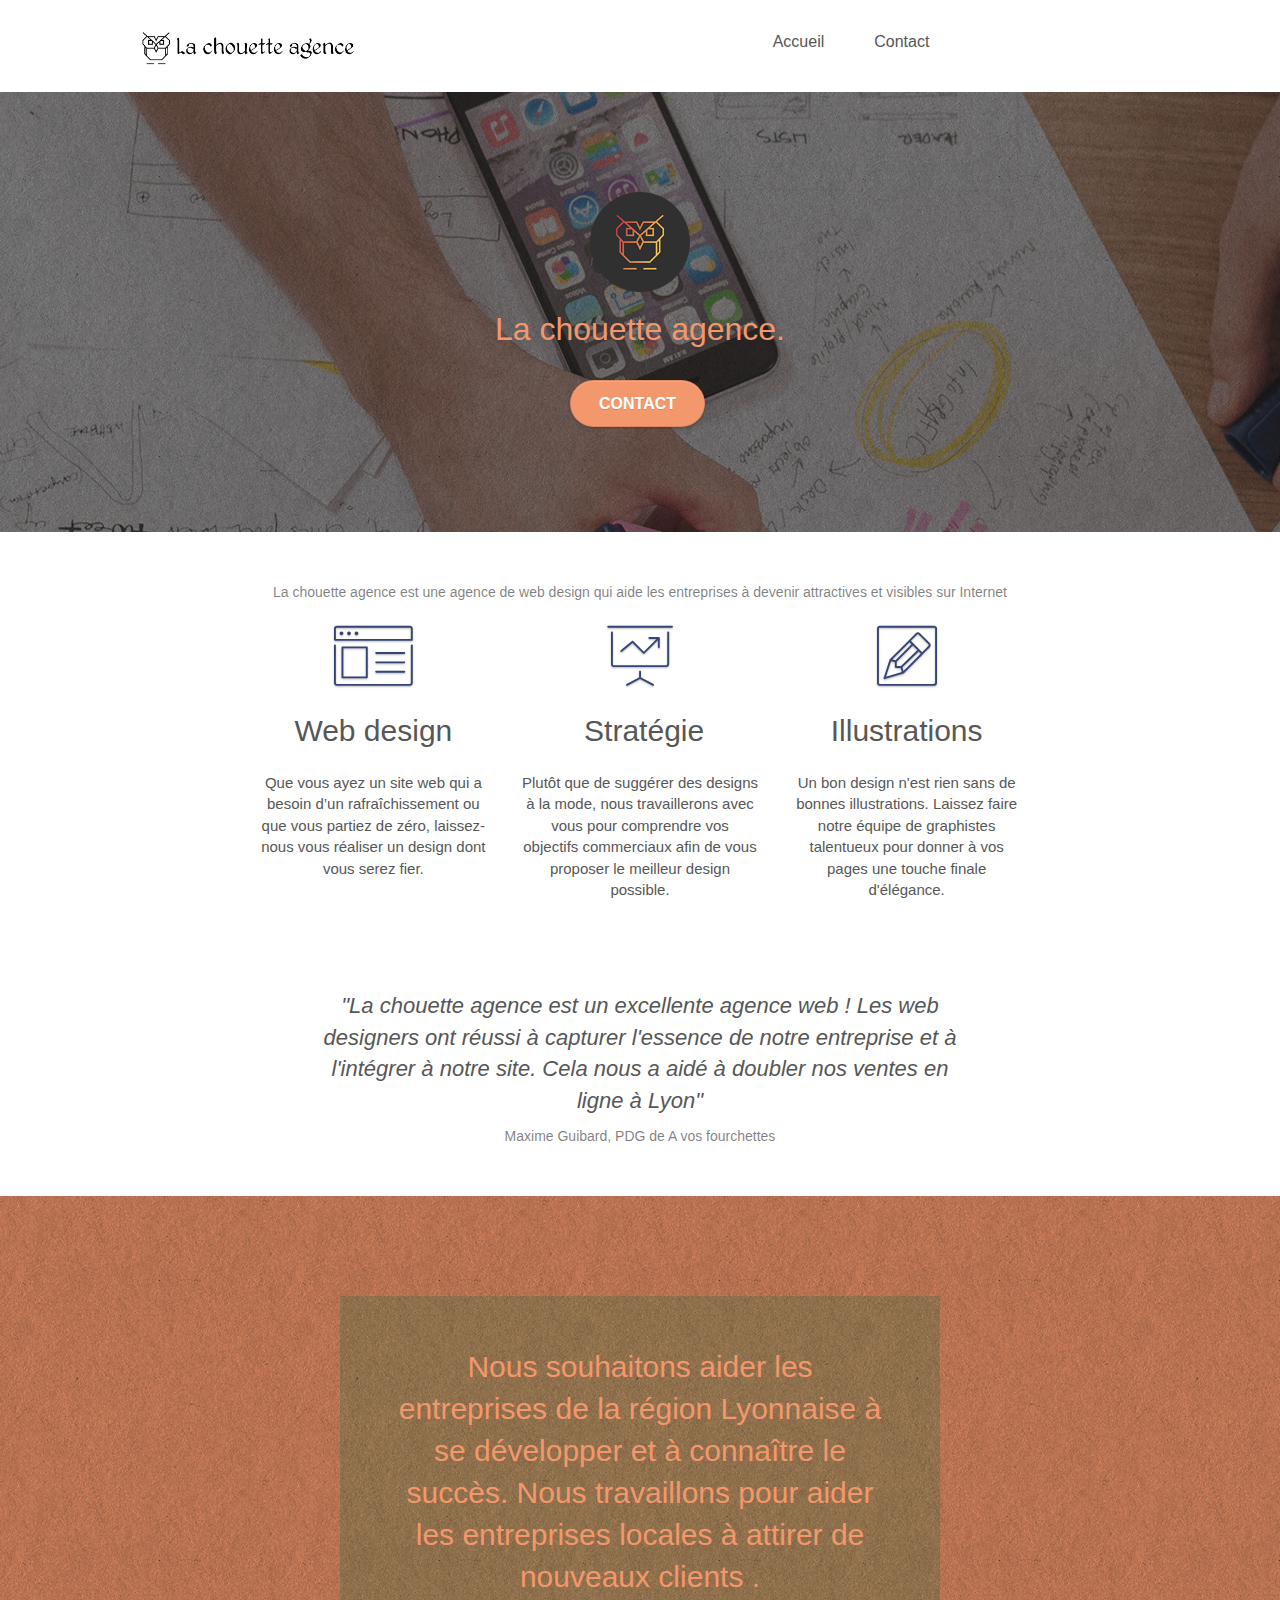
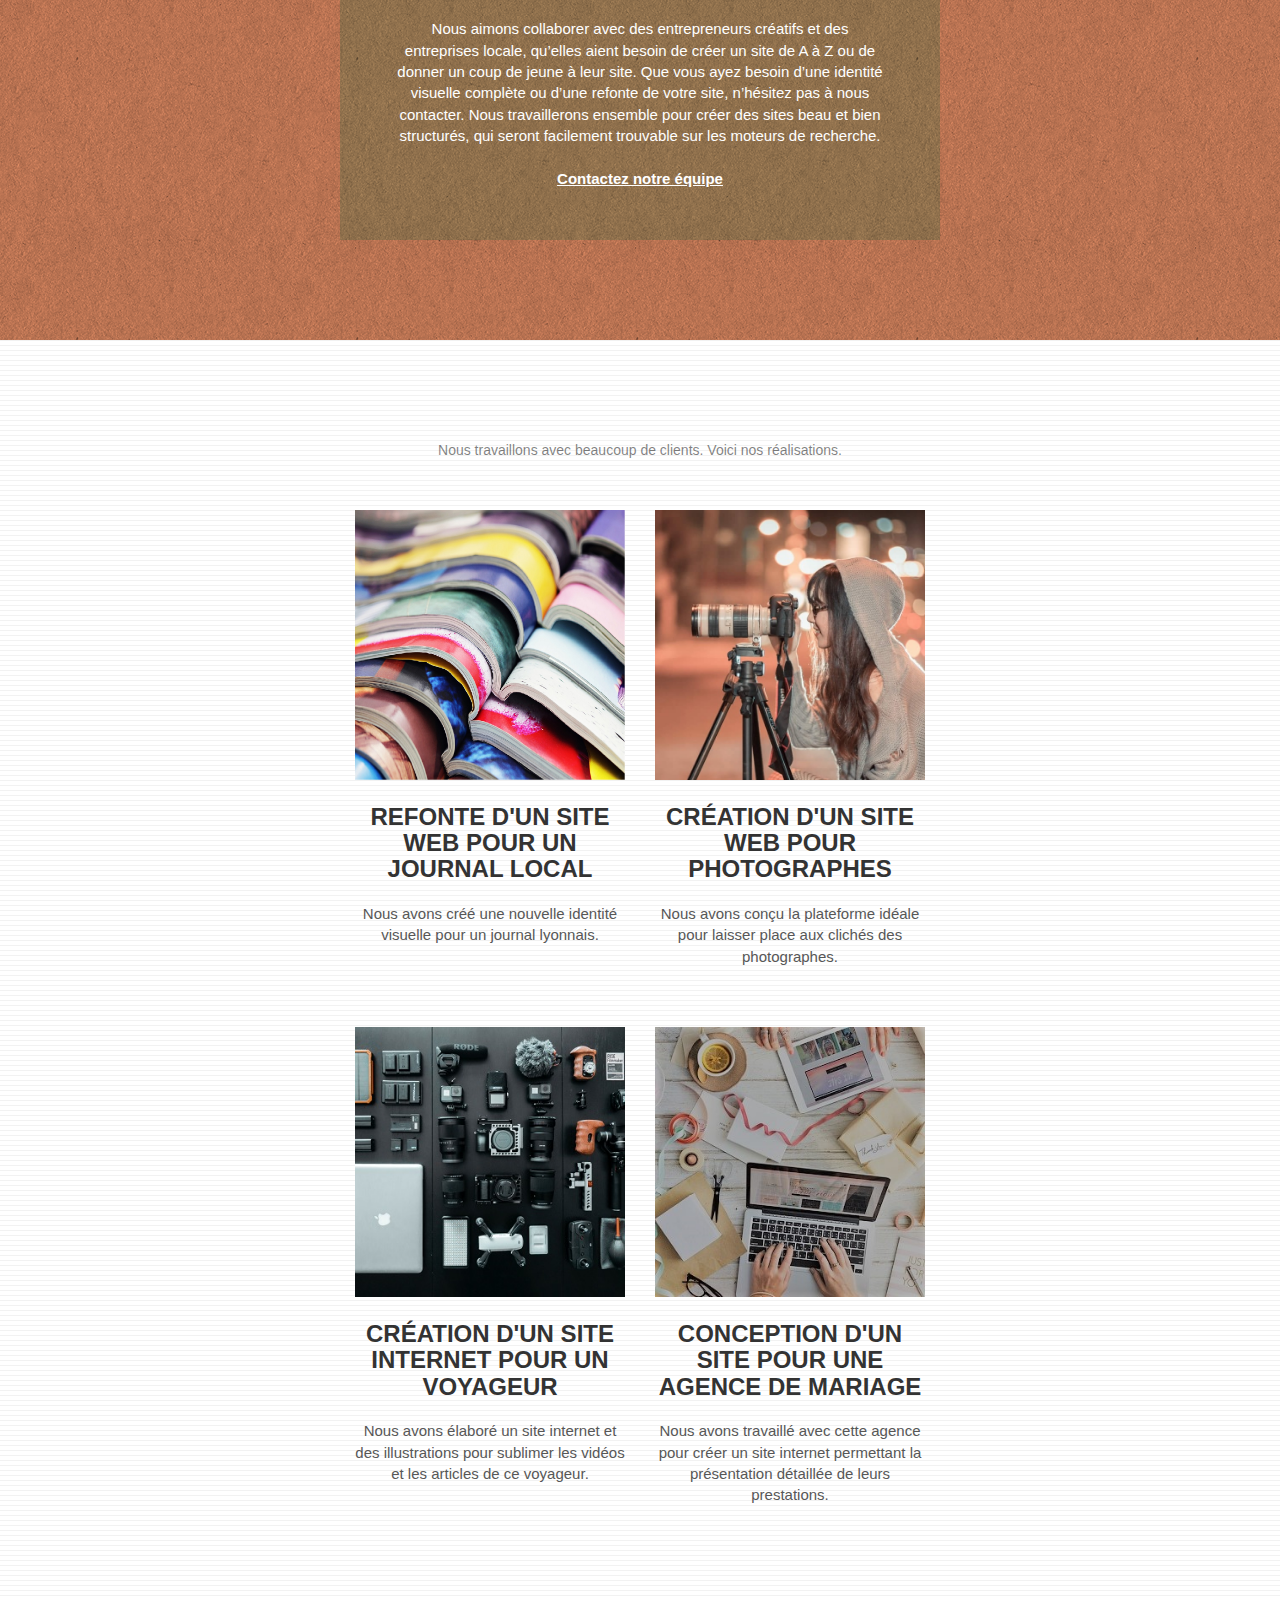
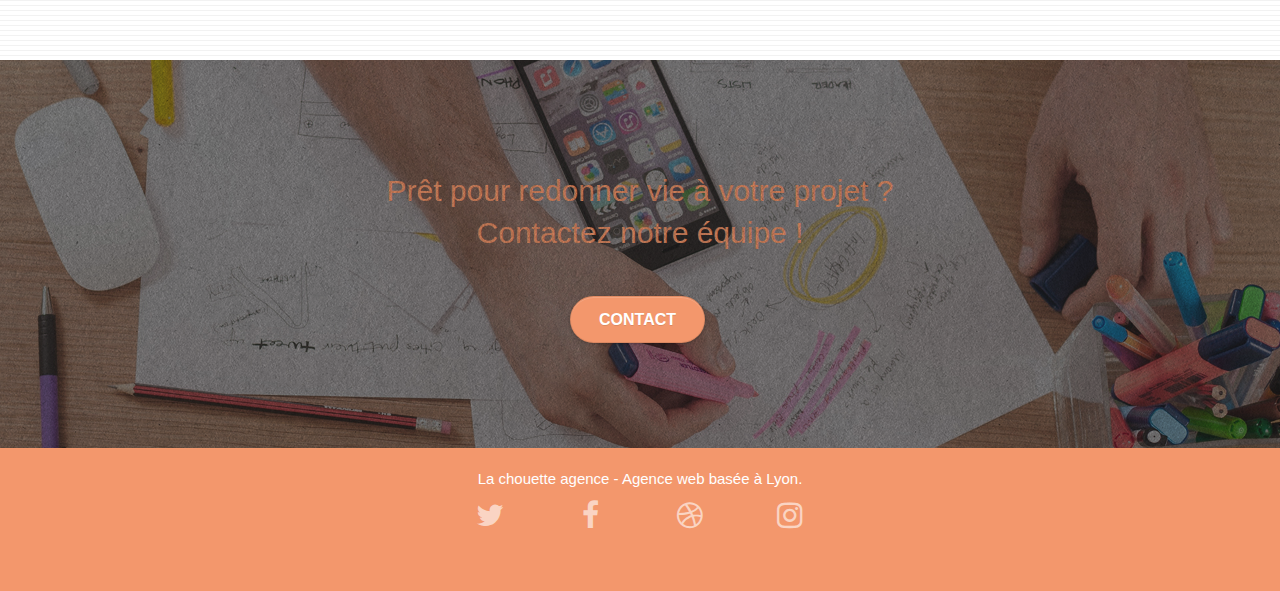
==== commit cba8d373: "Contact Form" ====
--- a/index.html
+++ b/index.html
@@ -109,9 +109,9 @@
 				<div class="text-center">
 					<span class="et-icon-browser sm-shadow icon-dark-slate-blue icons icon-lg"></span>
 				</div>
-				<h3 class="mg-md text-center">
+				<h2 class="mg-md text-center">
 					Web design
-				</h3>
+				</h2>
 				<p class="text-center ">
 					Que vous ayez un site web qui a besoin d&rsquo;un rafraîchissement ou que vous partiez de zéro, laissez-nous vous réaliser un design dont vous serez fier.
 				</p>
@@ -120,9 +120,9 @@
 				<div class="text-center">
 					<span class="et-icon-presentation sm-shadow icon-dark-slate-blue icons icon-lg"></span>
 				</div>
-				<h3 class="mg-md text-center">
+				<h2 class="mg-md text-center">
 					&nbsp;Stratégie
-				</h3>
+				</h2>
 				<p class="text-center ">
 					Plutôt que de suggérer des designs à la mode, nous travaillerons avec vous pour comprendre vos objectifs commerciaux afin de vous proposer le meilleur design possible.<br>
 				</p>
@@ -131,9 +131,9 @@
 				<div class="text-center">
 					<span class="et-icon-edit sm-shadow icon-dark-slate-blue icons icon-lg"></span>
 				</div>
-				<h3 class="mg-md text-center">
+				<h2 class="mg-md text-center">
 					Illustrations
-				</h3>
+				</h2>
 				<p class="text-center ">
 					Un bon design n'est rien sans de bonnes illustrations. Laissez faire notre équipe de graphistes talentueux pour donner à vos pages une touche finale d'élégance.
 				</p>
@@ -141,8 +141,8 @@
 		</div>
 		<div class="row voffset-lg voffset">
 			<div class="col-xs-12 col-md-8 col-md-offset-2 text-center">
-				<span>"La chouette agence est un excellente agence web ! Les web designers ont réussi à capturer l'essence de notre entreprise et à l'intégrer à notre site. Cela nous a aidé à doubler nos ventes en ligne à Lyon"
-				</span>
+				<p class="client-opinion">"La chouette agence est un excellente agence web ! Les web designers ont réussi à capturer l'essence de notre entreprise et à l'intégrer à notre site. Cela nous a aidé à doubler nos ventes en ligne à Lyon"
+				</p>
 				<span>Maxime Guibard, PDG de A vos fourchettes</span>
 
 			</div>
--- a/style.css
+++ b/style.css
@@ -13,6 +13,12 @@
     transition: all .3s ease-in-out;
     outline: none!important;
 }
+.under-form {
+    display: inline-block;
+    margin-left: auto;
+    margin-right: auto;
+}
+
 
 a:hover {
     text-decoration: none;
@@ -272,7 +278,11 @@
 .voffset-lg {
     margin-top: 80px;
 }
-
+.client-opinion{
+    font-style: italic;
+    /* font-weight: bold; */
+    font-size: 22px;
+}
 .row-no-gutters {
     margin-right: 0;
     margin-left: 0;
@@ -366,7 +376,7 @@
 @media (min-width: 768px) {
     .site-navigation {
         position: absolute;
-        top: 50%;
+        top: 40%;
         right: 20%;
         transform: translate(0, -50%);
         -webkit-transform: translateY(-50%);
@@ -374,6 +384,16 @@
     .nav > li .dropdown-menu a,
     .nav > li .dropdown-menu a:hover {
         color: #484848;
+    }
+
+    .site-navigation li{
+        margin-left: 2rem;
+        list-style-type: none;
+        margin-top: 0;
+    }
+
+    .site-navigation li a {
+        text-decoration: none;
     }
     .nav-invert .site-navigation {
         left: 0;
@@ -505,10 +525,25 @@
 .panel-rd .panel-footer {
     border-radius: 0 0 29px 29px;
 }
-
+/* .form-group{
+    display: flex;
+    flex-flow: row wrap;
+} */
+.row-width{
+    width: 50%;
+}
+.centered-bloc{
+    display: flex;
+    flex-flow: column nowrap;
+    justify-content: center;
+    margin-left: auto;
+    margin-right: auto;
+}
 .form-control {
     border-color: rgba(0, 0, 0, .1);
     box-shadow: none;
+    width: 100%;
+    height: 30px;
 }
 
 .scrollToTop {
@@ -656,7 +691,10 @@
     font-weight: 400;
     color: #575757!important;
 }
-
+label{
+    display: inline-block;
+    margin: 20px 0;
+}
 .container {
     max-width: 1000px;
 }
@@ -680,7 +718,7 @@
 }
 
 p {
-    font-size: 11px;
+    font-size: 15px;
 }
 
 .tight-width-whitespace {
@@ -708,12 +746,12 @@
 }
 
 h2 {
-    font-size: 22px;
+    font-size: 30px;
     line-height: 1.4em;
 }
 
 h3 {
-    font-size: 15px;
+    font-size: 24px;
     text-transform: uppercase;
     font-weight: 700;
     color: #333333!important;
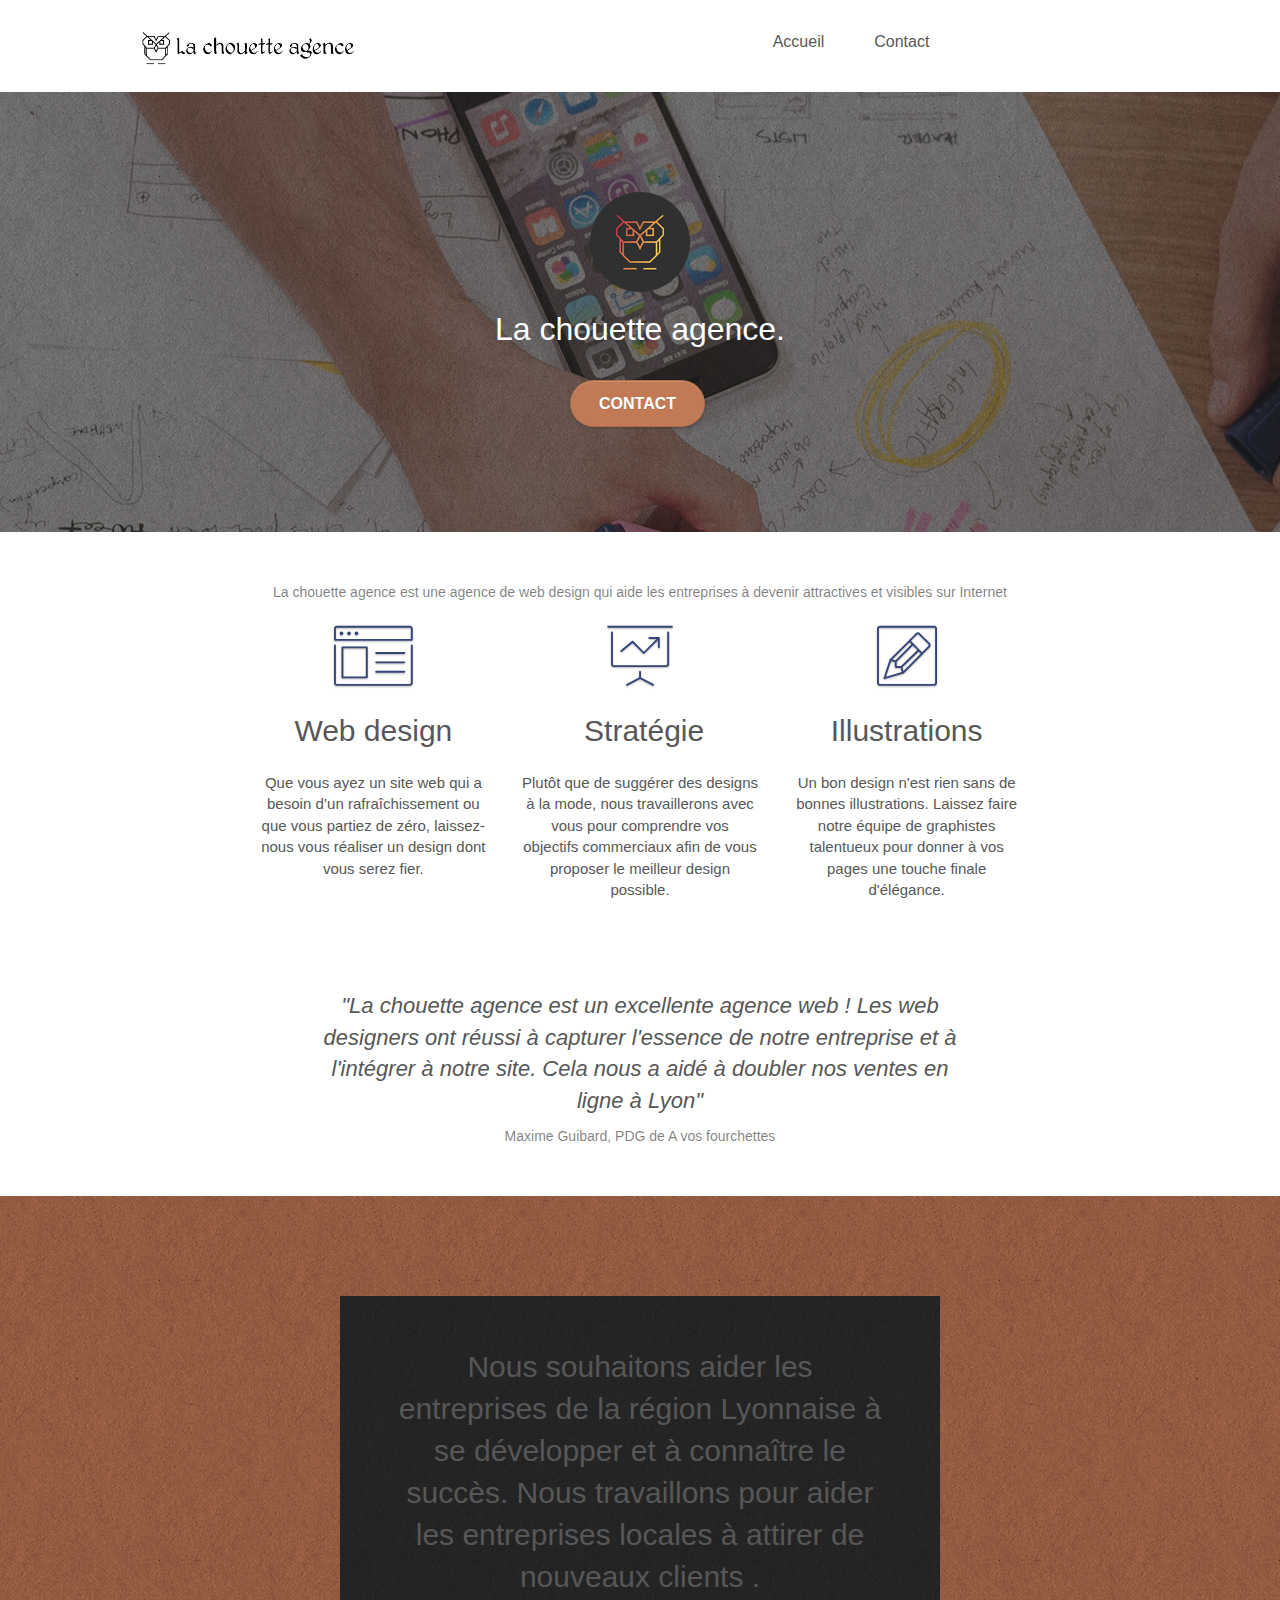
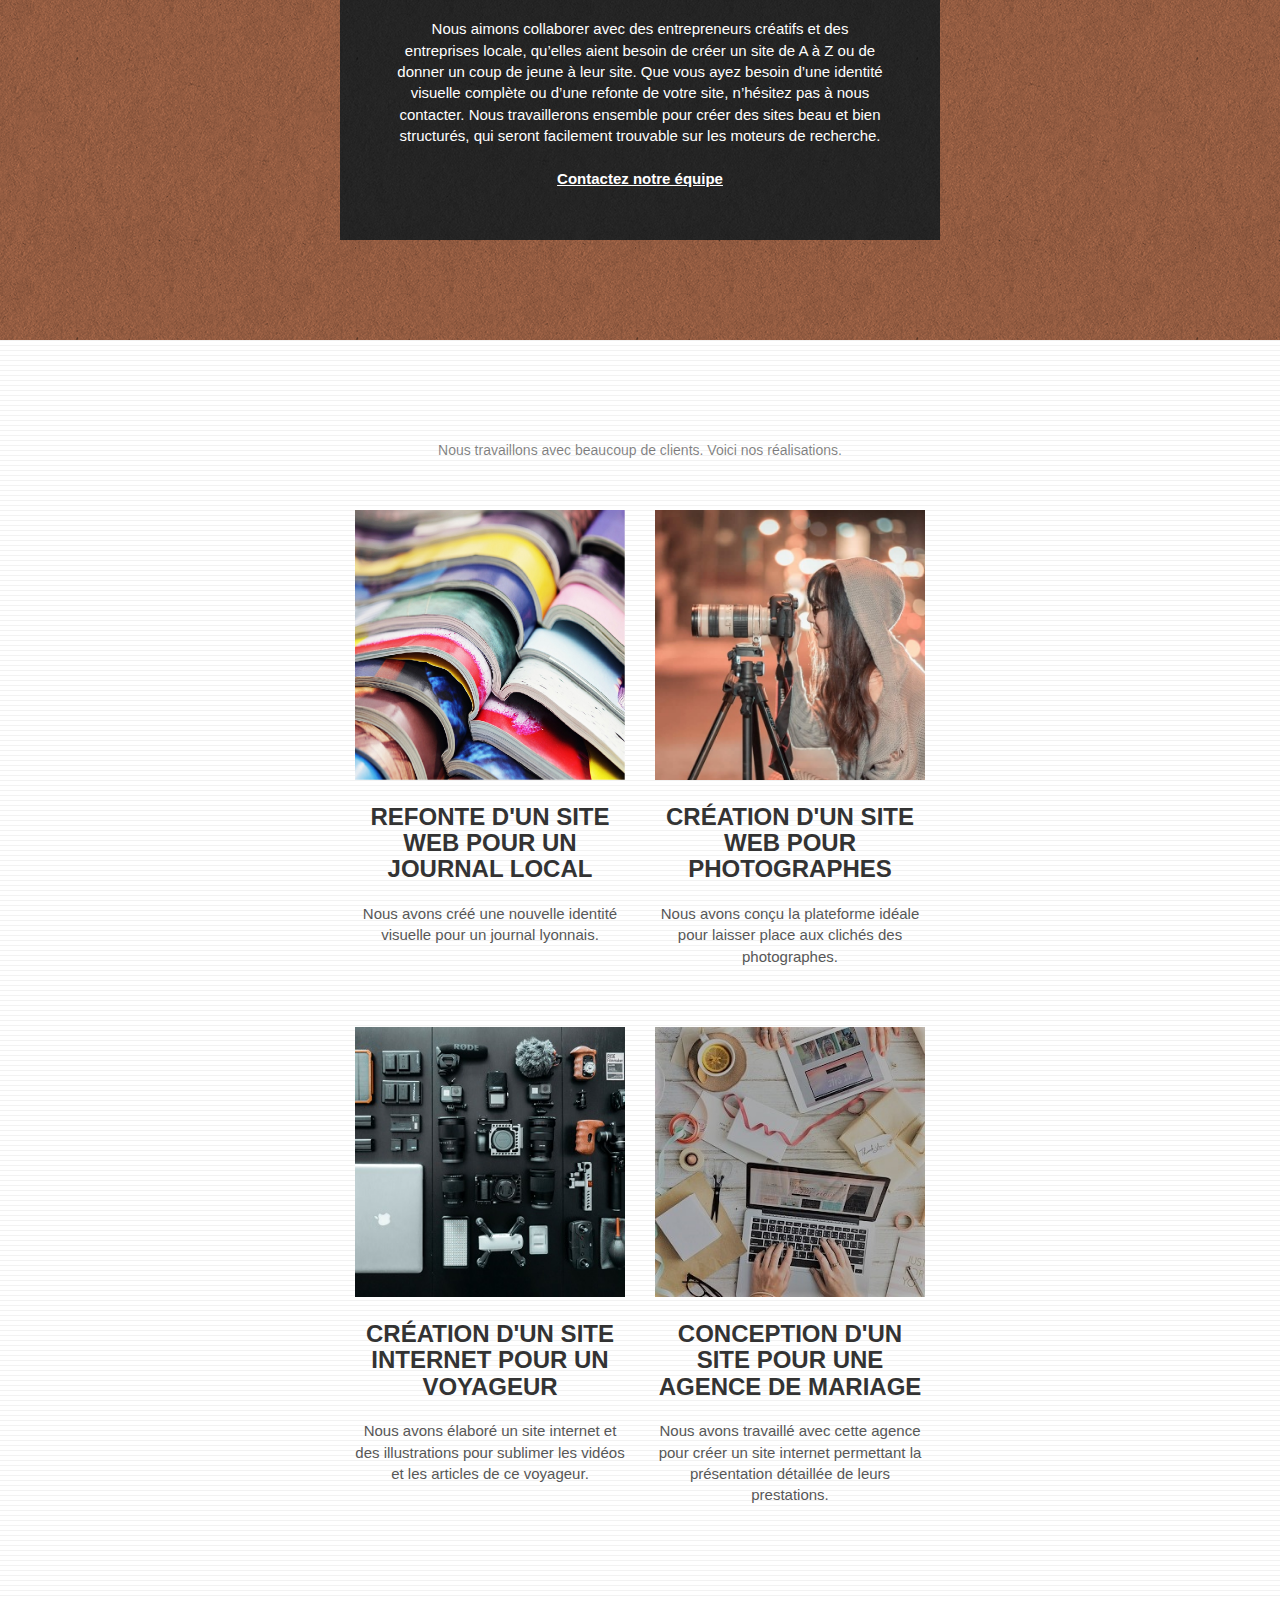
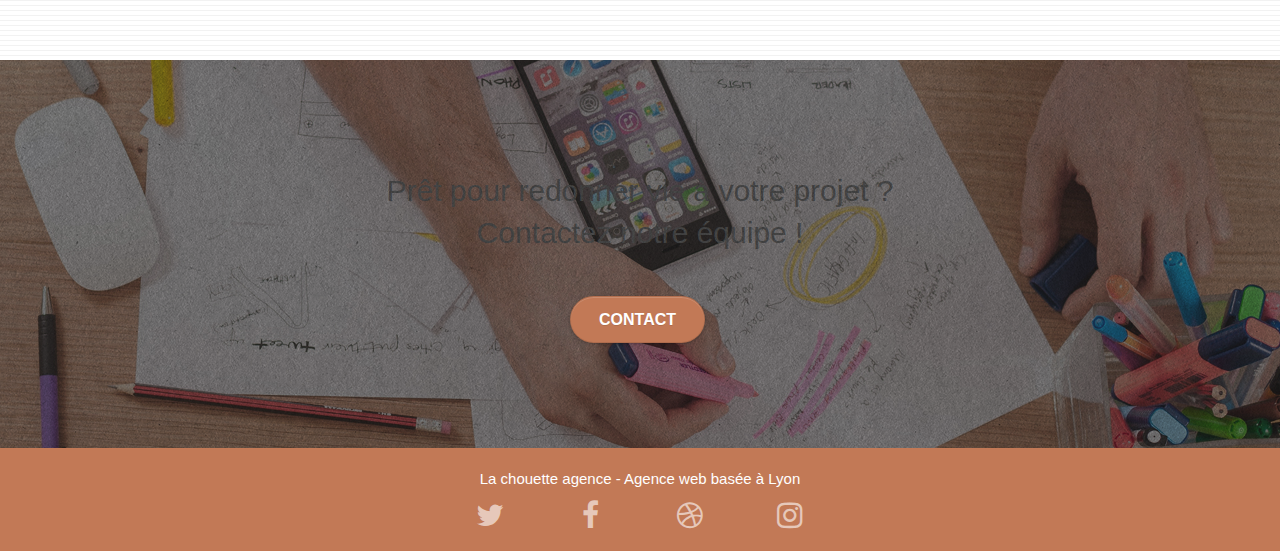
==== commit 861bd086: "Color corrections and Images description" ====
--- a/index.html
+++ b/index.html
@@ -160,7 +160,7 @@
 					Nous souhaitons aider les entreprises de la région Lyonnaise à se développer et à connaître le succès. Nous travaillons pour aider les entreprises locales à attirer de nouveaux clients .<br>
 				</h2>
 				<p class="text-center white">
-					Nous aimons collaborer avec des entrepreneurs créatifs et des entreprises locale, qu’elles aient besoin de créer un site de A à Z ou de donner un coup de jeune à leur site. Que vous ayez besoin d’une identité visuelle complète ou d’une refonte de votre site, n’hésitez pas à nous contacter. Nous travaillerons ensemble pour créer des sites beau et bien structurés, qui seront facilement trouvable sur les moteurs de recherche. <br><br><a class="ltc-white bold-link" href="page2.html">Contactez notre équipe</a><br>
+					Nous aimons collaborer avec des entrepreneurs créatifs et des entreprises locale, qu’elles aient besoin de créer un site de A à Z ou de donner un coup de jeune à leur site. Que vous ayez besoin d’une identité visuelle complète ou d’une refonte de votre site, n’hésitez pas à nous contacter. Nous travaillerons ensemble pour créer des sites beau et bien structurés, qui seront facilement trouvable sur les moteurs de recherche. <br><br><a class="ltc-white bold-link" href="contact.html">Contactez notre équipe</a><br>
 				</p>
 			</div>
 		</div>
@@ -178,7 +178,7 @@
 		</div>
 		<div class="row tight-width-whitespace portfolio-row">
 			<div class="col-sm-6">
-				<a href="#" data-lightbox="img/1small.jpg" data-gallery-id="gallery-1" data-caption="Refonte d'un site web pour un journal local" data-frame="snapshot-lb"><img src="img/1.jpg" alt="paris web design logo agence web meilleure agence et refonte site web journal" class="img-responsive portfolio-thumb" /></a>
+				<a href="#" data-lightbox="img/1small.jpg" data-gallery-id="gallery-1" data-caption="Refonte d'un site web pour un journal local" data-frame="snapshot-lb"><img src="img/1.jpg" alt="une image répresentant un pile des journaux" class="img-responsive portfolio-thumb" /></a>
 				<h3 class="mg-md text-center">
 					Refonte d'un site web pour un journal local
 				</h3>
@@ -187,7 +187,7 @@
 				</p>
 			</div>
 			<div class="col-sm-6">
-				<a href="#" data-lightbox="img/2small.jpg" data-gallery-id="gallery-1" data-caption="Création d'un site web pour photographes" data-frame="snapshot-lb"><img src="img/2.jpg" class="img-responsive portfolio-thumb" alt="paris web design logo agence web meilleure agence, Création d'un site web pour photographes" /></a>
+				<a href="#" data-lightbox="img/2small.jpg" data-gallery-id="gallery-1" data-caption="Création d'un site web pour photographes" data-frame="snapshot-lb"><img src="img/2.jpg" class="img-responsive portfolio-thumb" alt="Une jeune femme qui prend la photo" /></a>
 				<h3 class="mg-md text-center">
 					Création d'un site web pour photographes
 				</h3>
@@ -198,7 +198,7 @@
 		</div>
 		<div class="row tight-width-whitespace portfolio-row">
 			<div class="col-sm-6">
-				<a href="#" data-lightbox="img/3small.jpg" data-gallery-id="gallery-1" data-caption="Création d'un site internet pour un voyageur" data-frame="snapshot-lb"><img src="img/3.bmp" class="img-responsive portfolio-thumb" alt="paris web design logo agence web meilleure agence, Création d'un site web pour voyageur"/></a>
+				<a href="#" data-lightbox="img/3small.jpg" data-gallery-id="gallery-1" data-caption="Création d'un site internet pour un voyageur" data-frame="snapshot-lb"><img src="img/3.bmp" class="img-responsive portfolio-thumb" alt="L'équipment photographique et d'enregistrement sonore"/></a>
 				<h3 class="mg-md text-center">
 					Création d'un site internet pour un voyageur
 				</h3>
@@ -207,7 +207,7 @@
 				</p>
 			</div>
 			<div class="col-sm-6">
-				<a href="#" data-lightbox="img/4small.jpg" data-gallery-id="gallery-1" data-caption="Conception d'un site pour une agence de mariage" data-frame="snapshot-lb"><img src="img/4.bmp" class="img-responsive portfolio-thumb" alt="paris web design logo agence web meilleure agence, Création d'un site web pour agence de mariage" /></a>
+				<a href="#" data-lightbox="img/4small.jpg" data-gallery-id="gallery-1" data-caption="Conception d'un site pour une agence de mariage" data-frame="snapshot-lb"><img src="img/4.bmp" class="img-responsive portfolio-thumb" alt="Une vue du haut sur la table sur lequel sont placés: un ordinateur portable, une tablette, une tasse, des lunettes, des ciseaux, des décorations comme des rubans et papier à emballer" /></a>
 				<h3 class="mg-md text-center">
 					Conception d'un site pour une agence de mariage
 				</h3>
@@ -241,7 +241,7 @@
 		<div class="row">
 			<div class="col-sm-12">
 				<p class="text-center white">
-					La chouette agence - Agence web basée à Lyon.<br>
+					La chouette agence - Agence web basée à Lyon<br>
 				</p>
 				<div class="row row-no-gutters social">
 					<div class="col-sm-3">
@@ -264,8 +264,8 @@
 							<a class="social" href="index.html"><span class="fa fa-instagram icon-md"></span></a>
 						</div>
 					</div>
-					<div class="keywords" style="color:#F3976C;">Agence web à paris, stratégie web, web design, illustrations, design de site web, site web, web, internet, site internet, site</div>
-				</div>
+					<!-- <div class="keywords" style="color:#F3976C;">Agence web à paris, stratégie web, web design, illustrations, design de site web, site web, web, internet, site internet, site</div>
+				</div> -->
 				<!-- <div class="row">
 					<div class="col-sm-4">
 						Partenaires
--- a/style.css
+++ b/style.css
@@ -17,9 +17,16 @@
     display: inline-block;
     margin-left: auto;
     margin-right: auto;
-}
-
-
+    width:100%;
+    border-radius: 1.5rem;
+}
+
+.contact-details{
+    /* border:solid 2px red; */
+    margin-left: auto;
+    margin-right: auto;
+    padding: 2rem;
+}
 a:hover {
     text-decoration: none;
     cursor: pointer;
@@ -530,7 +537,7 @@
     flex-flow: row wrap;
 } */
 .row-width{
-    width: 50%;
+    width: 60%;
 }
 .centered-bloc{
     display: flex;
@@ -695,12 +702,14 @@
     display: inline-block;
     margin: 20px 0;
 }
+
 .container {
     max-width: 1000px;
 }
 
 .hero-bloc-text {
     font-size: 38px;
+    color:white;
 }
 
 .hero-bloc-text-sub {
@@ -729,6 +738,7 @@
 .h1 {
     font-size: 20px;
     font-family: "Open Sans";
+    /* color:#FFFFFF; */
 }
 
 .cta-hero {
@@ -764,7 +774,7 @@
 }
 
 h1 {
-    color: #333333!important;
+    color: white!important;
 }
 
 h4 {
@@ -794,7 +804,8 @@
 }
 
 .black-background {
-    background-color: rgba(165, 147, 99, 0.7);
+    /* background-color: rgba(58, 44, 5, 0.7); */
+    background-color: #303030;
     padding: 40px 40px 40px 40px;
 }
 
@@ -812,21 +823,31 @@
 }
 
 .bgc-atomic-tangerine {
-    background-color: #F3976C;
+    /* background-color: #F3976C; */
+    background-color: #c27956;
 }
 
 .tc-white {
-    color: #F3976C!important;
-}
-
+    /* color: #FAF1EE; */
+    color: #FFFFFF;
+}
+
+ /* CONTACT button */
 .btn-atomic-tangerine {
-    background: #F3976C;
-    color: #FFFFFF!important;
-}
-
-.btn-atomic-tangerine:hover {
+    /* background: #FAF1EE;
+    color: #303030;
+    <!--to be checked--> */
     background: #c27956!important;
     color: #FFFFFF!important;
+   
+}
+
+ /* CONTACT button */
+.btn-atomic-tangerine:hover {
+    /* background: #c27956!important;
+    color: #FFFFFF!important; */
+       background: #FAF1EE!important;
+    color: #303030!important;
 }
 
 .ltc-white {
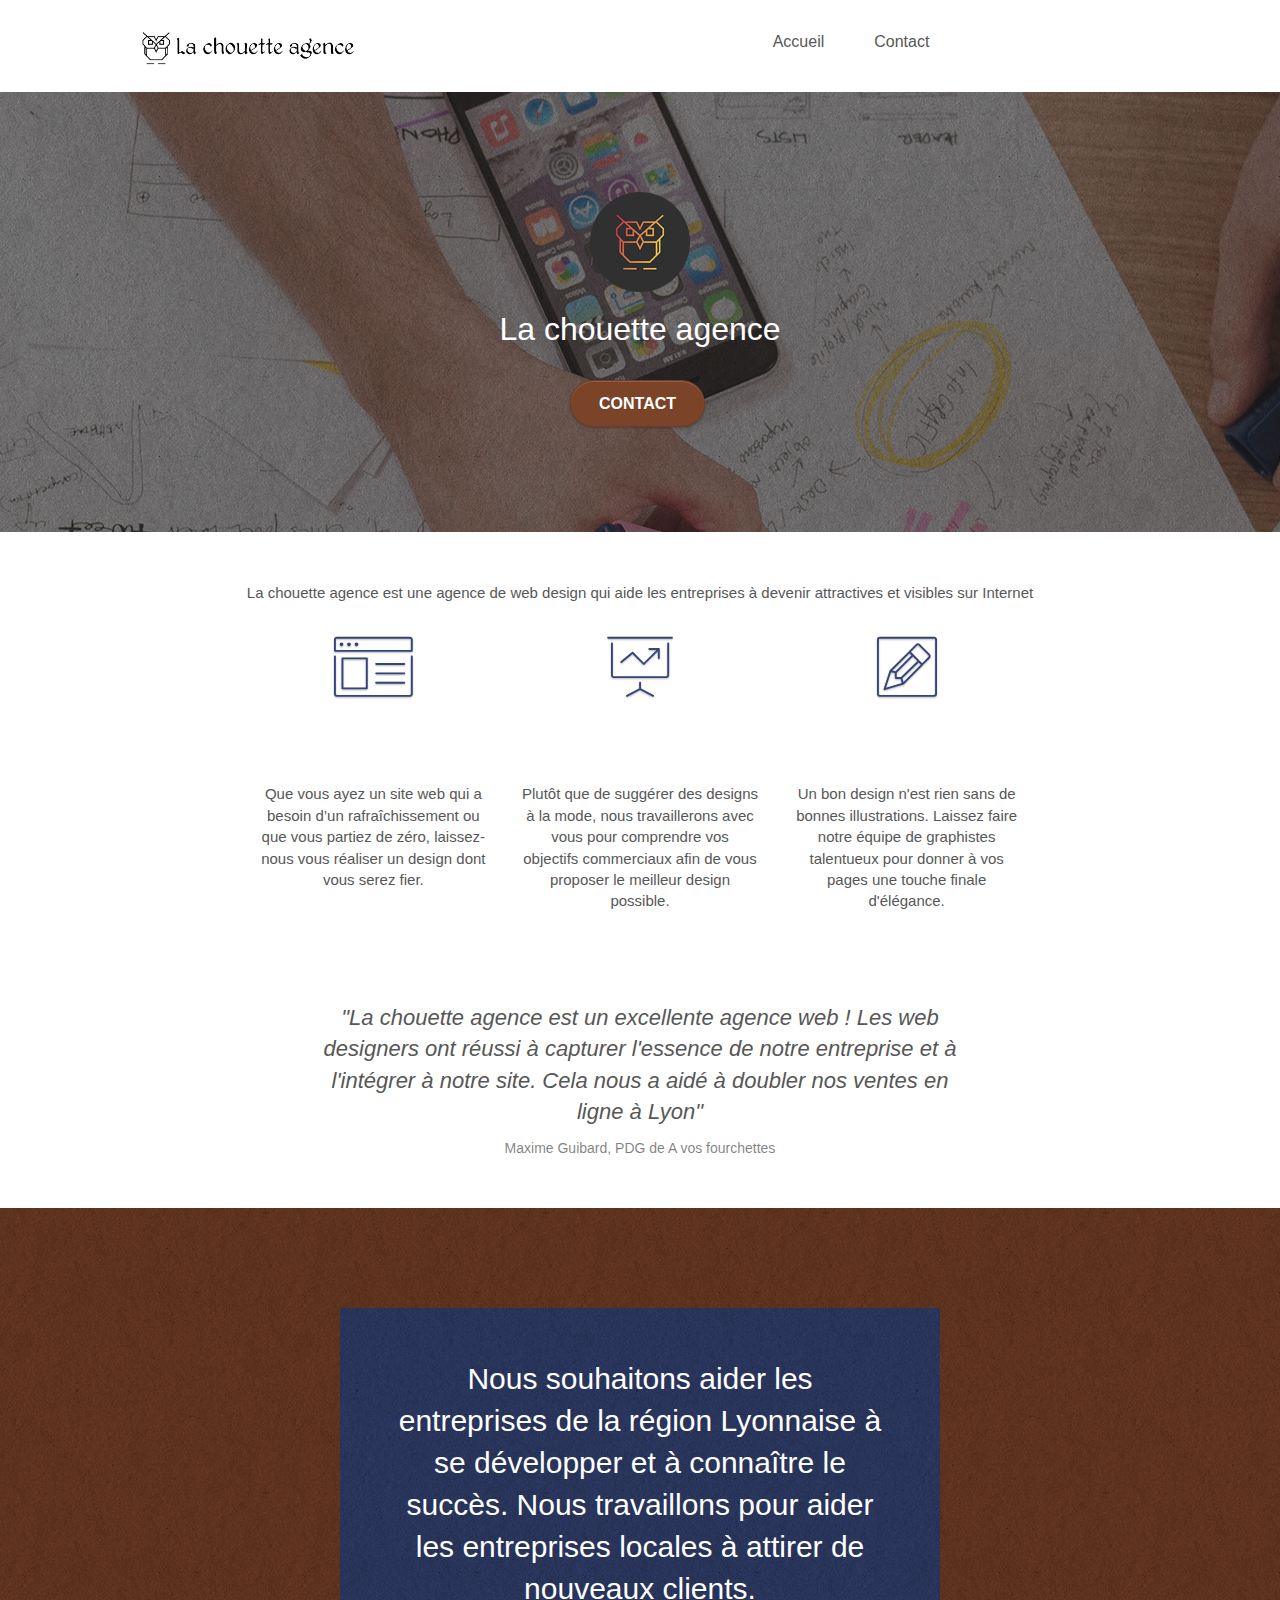
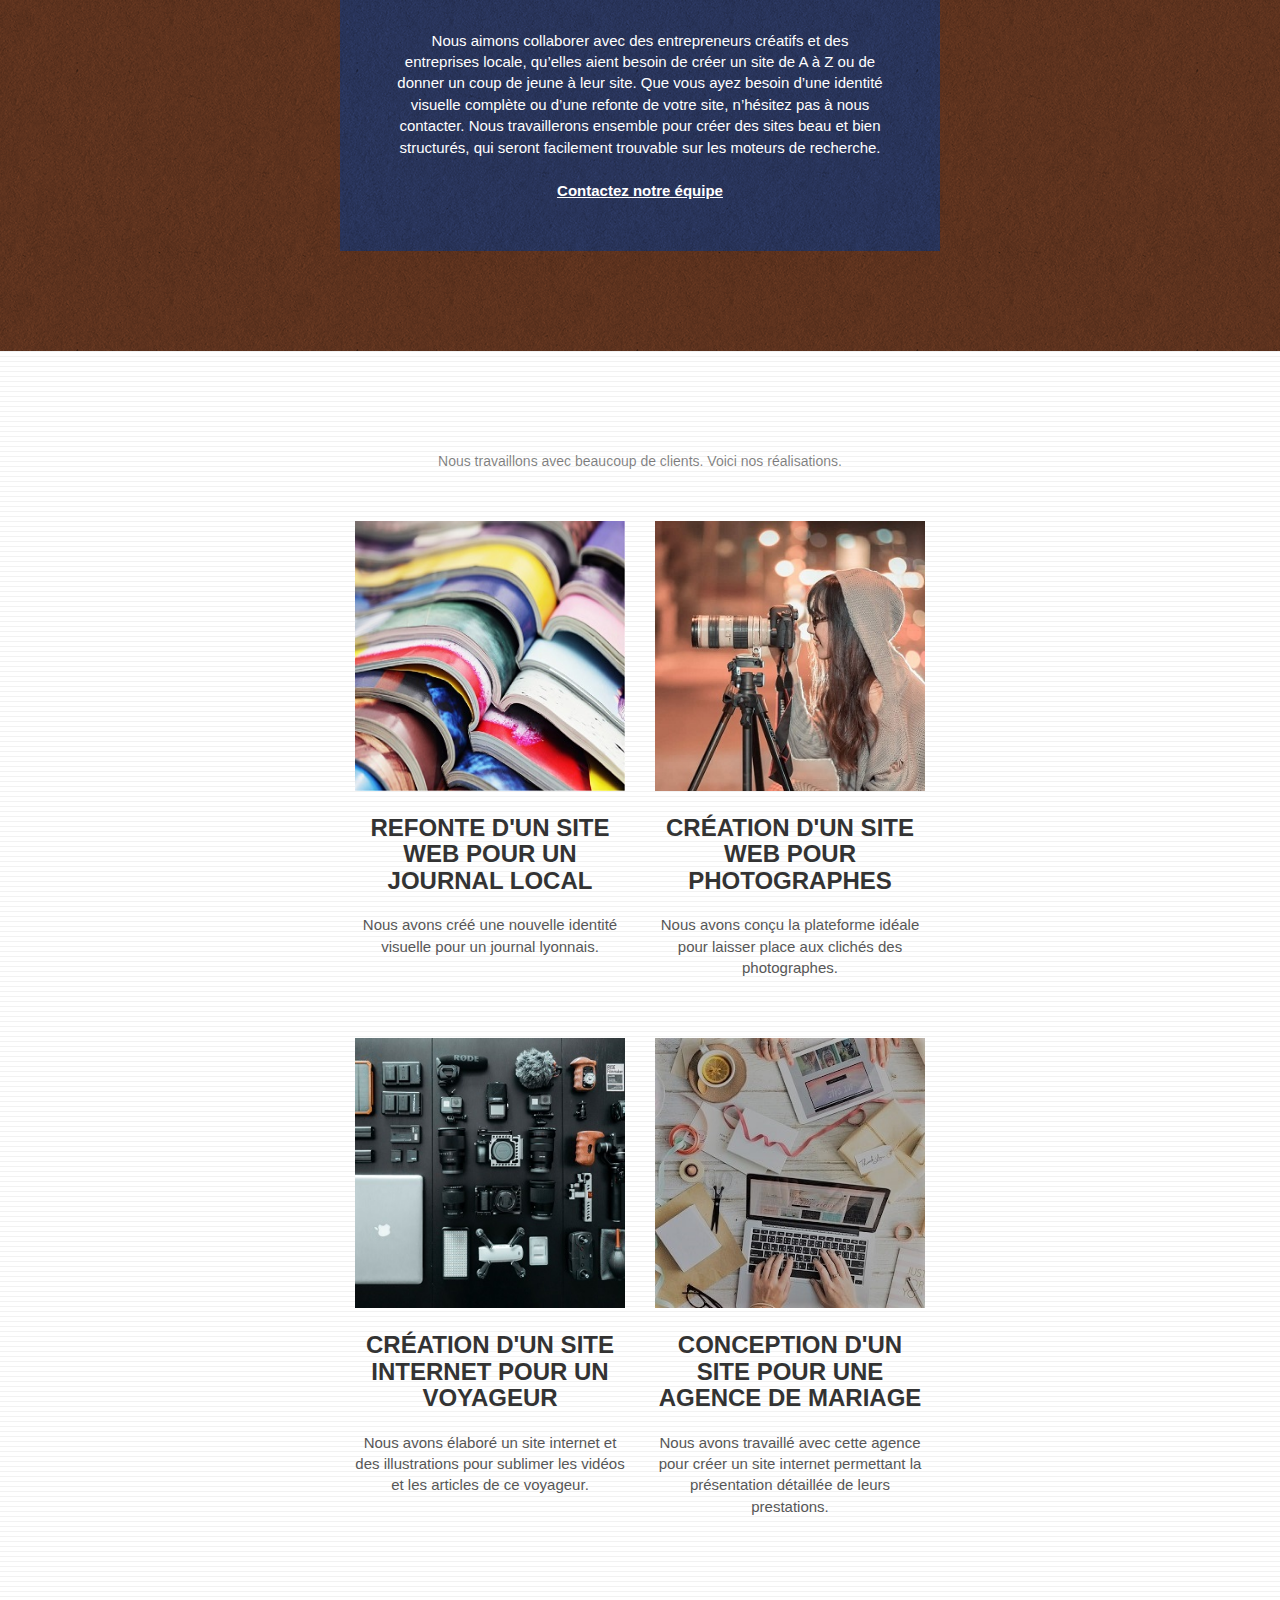
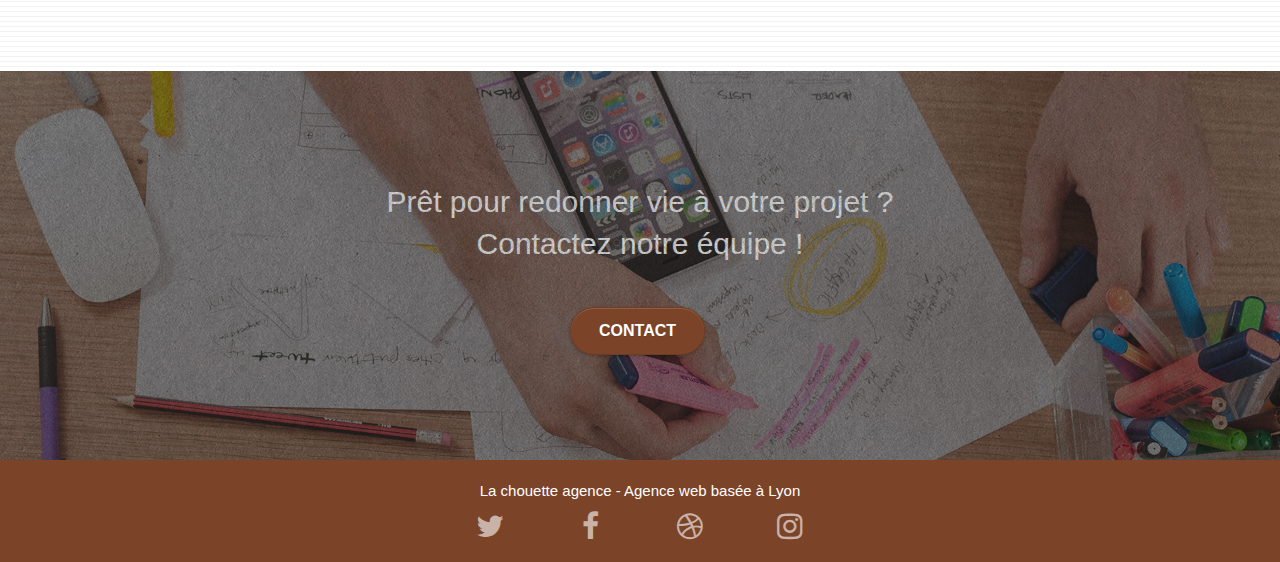
==== commit 54fb4309: "Contrasts, buttons amendments" ====
--- a/index.html
+++ b/index.html
@@ -85,7 +85,7 @@
 			<div class="col-sm-12">
 				<img src="img/logo.png" class="center-block image-resize-mode" width="100" alt="La chouette agence, agence web paris, création logo paris" />
 				<h1 class="text-center hero-bloc-text tc-white ">
-					La chouette agence.
+					La chouette agence
 				</h1>
 				<div class="text-center">
 					<a href="contact.html" class="btn btn-lg btn-clean btn-rd cta-hero btn-atomic-tangerine" id="cta-hero">Contact</a>
@@ -101,7 +101,7 @@
 	<div class="container bloc-md">
 		<div class="row">
 			<div class="col-sm-12 text-center">
-				<span>La chouette agence est une agence de web design qui aide les entreprises à devenir attractives et visibles sur Internet</span>
+				<p>La chouette agence est une agence de web design qui aide les entreprises à devenir attractives et visibles sur Internet</p>
 			</div>
 		</div>
 		<div class="row voffset-lg med-width-whitespace">
@@ -157,7 +157,7 @@
 		<div class="row tight-width-whitespace black-background">
 			<div class="col-sm-12">
 				<h2 class="mg-md text-center tc-white">
-					Nous souhaitons aider les entreprises de la région Lyonnaise à se développer et à connaître le succès. Nous travaillons pour aider les entreprises locales à attirer de nouveaux clients .<br>
+					Nous souhaitons aider les entreprises de la région Lyonnaise à se développer et à connaître le succès. Nous travaillons pour aider les entreprises locales à attirer de nouveaux clients.<br>
 				</h2>
 				<p class="text-center white">
 					Nous aimons collaborer avec des entrepreneurs créatifs et des entreprises locale, qu’elles aient besoin de créer un site de A à Z ou de donner un coup de jeune à leur site. Que vous ayez besoin d’une identité visuelle complète ou d’une refonte de votre site, n’hésitez pas à nous contacter. Nous travaillerons ensemble pour créer des sites beau et bien structurés, qui seront facilement trouvable sur les moteurs de recherche. <br><br><a class="ltc-white bold-link" href="contact.html">Contactez notre équipe</a><br>
@@ -178,7 +178,7 @@
 		</div>
 		<div class="row tight-width-whitespace portfolio-row">
 			<div class="col-sm-6">
-				<a href="#" data-lightbox="img/1small.jpg" data-gallery-id="gallery-1" data-caption="Refonte d'un site web pour un journal local" data-frame="snapshot-lb"><img src="img/1.jpg" alt="une image répresentant un pile des journaux" class="img-responsive portfolio-thumb" /></a>
+				<a href="#" data-lightbox="img/1small.jpg" data-gallery-id="gallery-1" data-caption="Refonte d'un site web pour un journal local" data-frame="snapshot-lb"><img src="img/1small.jpg" alt="une image répresentant un pile des journaux" class="img-responsive portfolio-thumb" /></a>
 				<h3 class="mg-md text-center">
 					Refonte d'un site web pour un journal local
 				</h3>
@@ -187,7 +187,7 @@
 				</p>
 			</div>
 			<div class="col-sm-6">
-				<a href="#" data-lightbox="img/2small.jpg" data-gallery-id="gallery-1" data-caption="Création d'un site web pour photographes" data-frame="snapshot-lb"><img src="img/2.jpg" class="img-responsive portfolio-thumb" alt="Une jeune femme qui prend la photo" /></a>
+				<a href="#" data-lightbox="img/2small.jpg" data-gallery-id="gallery-1" data-caption="Création d'un site web pour photographes" data-frame="snapshot-lb"><img src="img/2small.jpg" class="img-responsive portfolio-thumb" alt="Une jeune femme qui prend la photo" /></a>
 				<h3 class="mg-md text-center">
 					Création d'un site web pour photographes
 				</h3>
@@ -198,7 +198,7 @@
 		</div>
 		<div class="row tight-width-whitespace portfolio-row">
 			<div class="col-sm-6">
-				<a href="#" data-lightbox="img/3small.jpg" data-gallery-id="gallery-1" data-caption="Création d'un site internet pour un voyageur" data-frame="snapshot-lb"><img src="img/3.bmp" class="img-responsive portfolio-thumb" alt="L'équipment photographique et d'enregistrement sonore"/></a>
+				<a href="#" data-lightbox="img/3small.jpg" data-gallery-id="gallery-1" data-caption="Création d'un site internet pour un voyageur" data-frame="snapshot-lb"><img src="img/3small.jpg" class="img-responsive portfolio-thumb" alt="L'équipment photographique et d'enregistrement sonore"/></a>
 				<h3 class="mg-md text-center">
 					Création d'un site internet pour un voyageur
 				</h3>
@@ -207,7 +207,7 @@
 				</p>
 			</div>
 			<div class="col-sm-6">
-				<a href="#" data-lightbox="img/4small.jpg" data-gallery-id="gallery-1" data-caption="Conception d'un site pour une agence de mariage" data-frame="snapshot-lb"><img src="img/4.bmp" class="img-responsive portfolio-thumb" alt="Une vue du haut sur la table sur lequel sont placés: un ordinateur portable, une tablette, une tasse, des lunettes, des ciseaux, des décorations comme des rubans et papier à emballer" /></a>
+				<a href="#" data-lightbox="img/4small.jpg" data-gallery-id="gallery-1" data-caption="Conception d'un site pour une agence de mariage" data-frame="snapshot-lb"><img src="img/4small.jpg" class="img-responsive portfolio-thumb" alt="Une vue du haut sur la table sur lequel sont placés: un ordinateur portable, une tablette, une tasse, des lunettes, des ciseaux, des décorations comme des rubans et papier à emballer" /></a>
 				<h3 class="mg-md text-center">
 					Conception d'un site pour une agence de mariage
 				</h3>
--- a/style.css
+++ b/style.css
@@ -114,7 +114,8 @@
 }
 
 .d-bloc {
-    color: rgba(255, 255, 255, .7);
+    color: white;
+    text-align: center;
 }
 
 .d-bloc button:hover {
@@ -358,6 +359,7 @@
 .navbar-toggle {
     margin: 10px 10px 0 0;
     border: 0px;
+    visibility:hidden;
 }
 
 .navbar-toggle:hover {
@@ -617,7 +619,9 @@
 #lightbox-modal .modal-dialog img {
     max-height: 90vh;
     margin: 0 auto;
-}
+    /* height:100%; */
+}
+
 .logo{
     height:40px;
 }
@@ -629,6 +633,7 @@
     left: 15px;
     right: 15px;
     bottom: 5px;
+    text-align: center;
 }
 
 .close-lightbox {
@@ -730,6 +735,8 @@
     font-size: 15px;
 }
 
+
+
 .tight-width-whitespace {
     max-width: 600px;
     margin: auto auto auto auto;
@@ -776,6 +783,9 @@
 h1 {
     color: white!important;
 }
+h2 {
+    color: white!important;
+}
 
 h4 {
     color: #333333!important;
@@ -805,7 +815,7 @@
 
 .black-background {
     /* background-color: rgba(58, 44, 5, 0.7); */
-    background-color: #303030;
+    background-color:#364577;
     padding: 40px 40px 40px 40px;
 }
 
@@ -823,21 +833,16 @@
 }
 
 .bgc-atomic-tangerine {
-    /* background-color: #F3976C; */
-    background-color: #c27956;
+    background-color: #7b4328;
 }
 
 .tc-white {
-    /* color: #FAF1EE; */
-    color: #FFFFFF;
+    color:white;
 }
 
  /* CONTACT button */
 .btn-atomic-tangerine {
-    /* background: #FAF1EE;
-    color: #303030;
-    <!--to be checked--> */
-    background: #c27956!important;
+    background: #7b4328!important;
     color: #FFFFFF!important;
    
 }
@@ -848,6 +853,7 @@
     color: #FFFFFF!important; */
        background: #FAF1EE!important;
     color: #303030!important;
+    transform: scale(1.1);
 }
 
 .ltc-white {
@@ -884,7 +890,7 @@
 }
 
 .bg-presentation {
-    background-image: url("img/image-de-presentation.bmp");
+    background-image: url("img/image-de-presentation.jpg");
 }
 
 @media (max-width: 1024px) {
@@ -979,6 +985,7 @@
         margin-left: 0;
         margin-right: 0;
     }
+
     .site-navigation {
         position: inherit;
         transform: none;
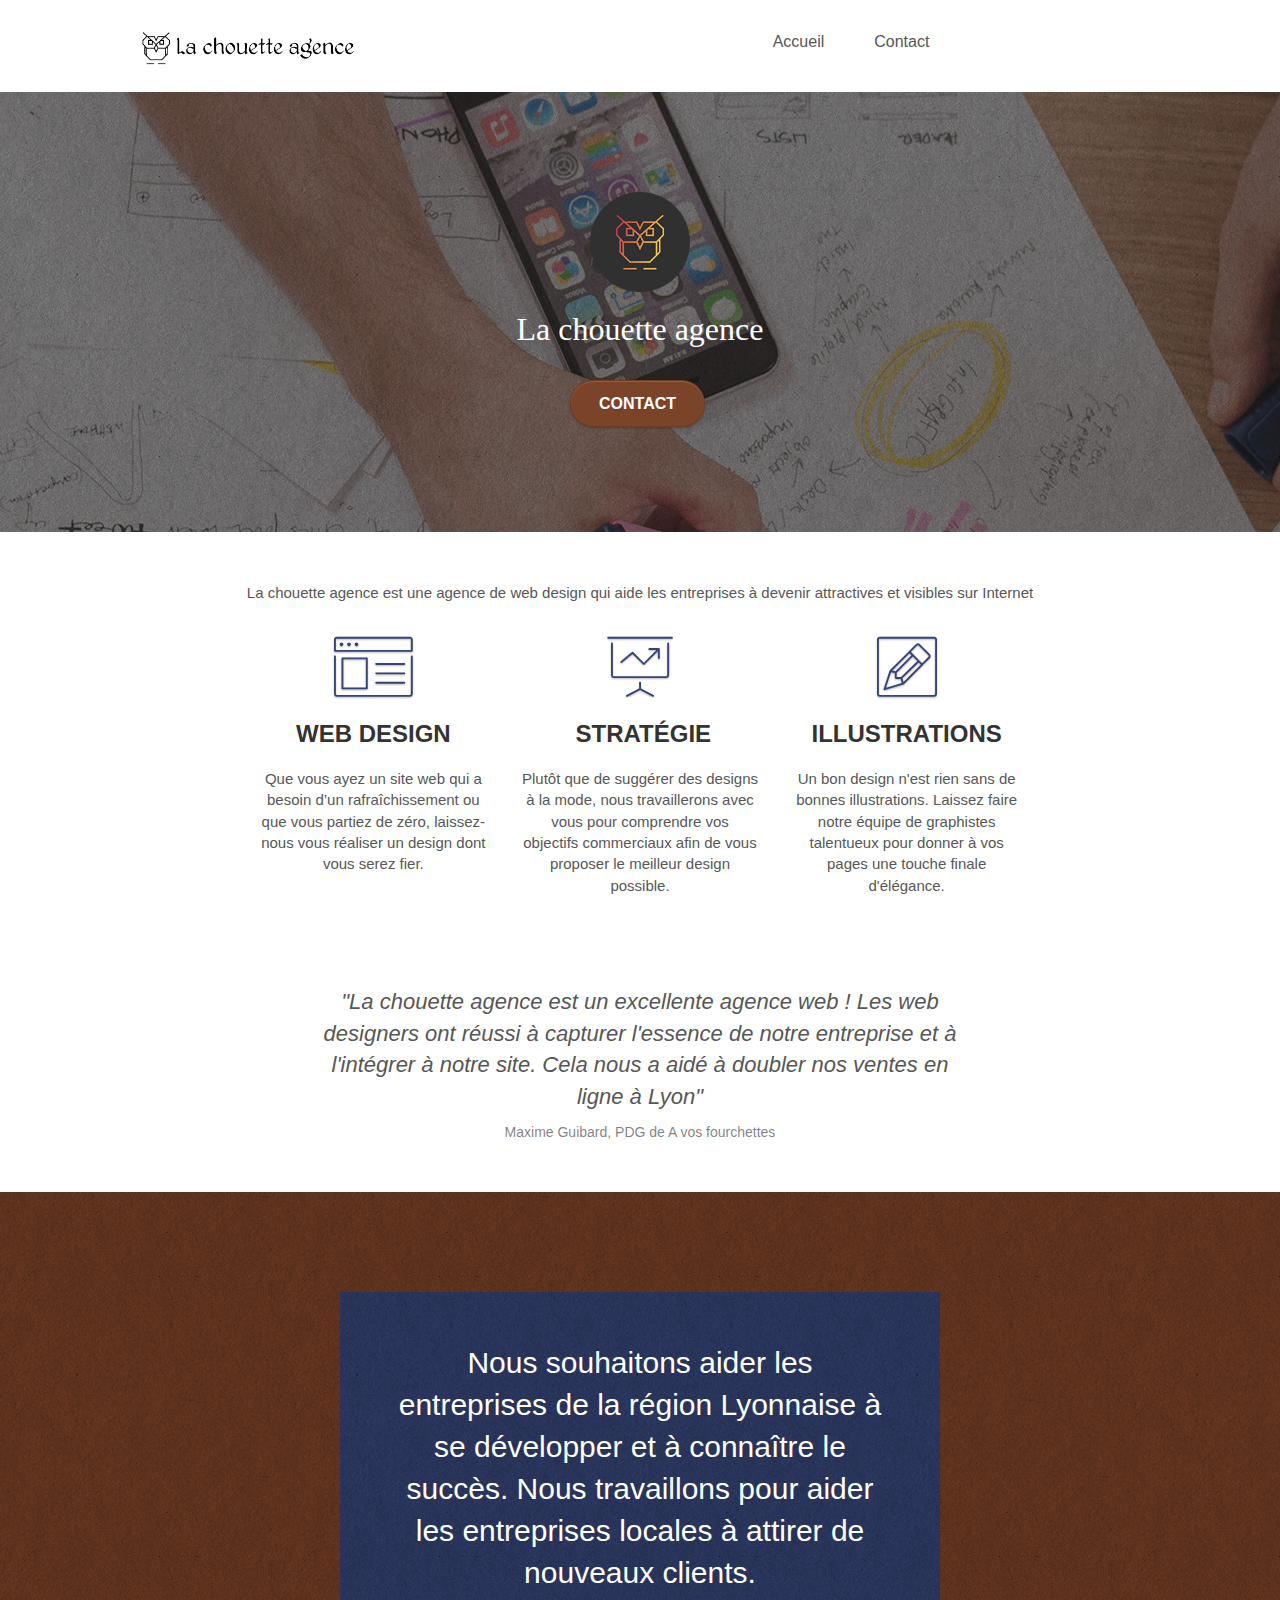
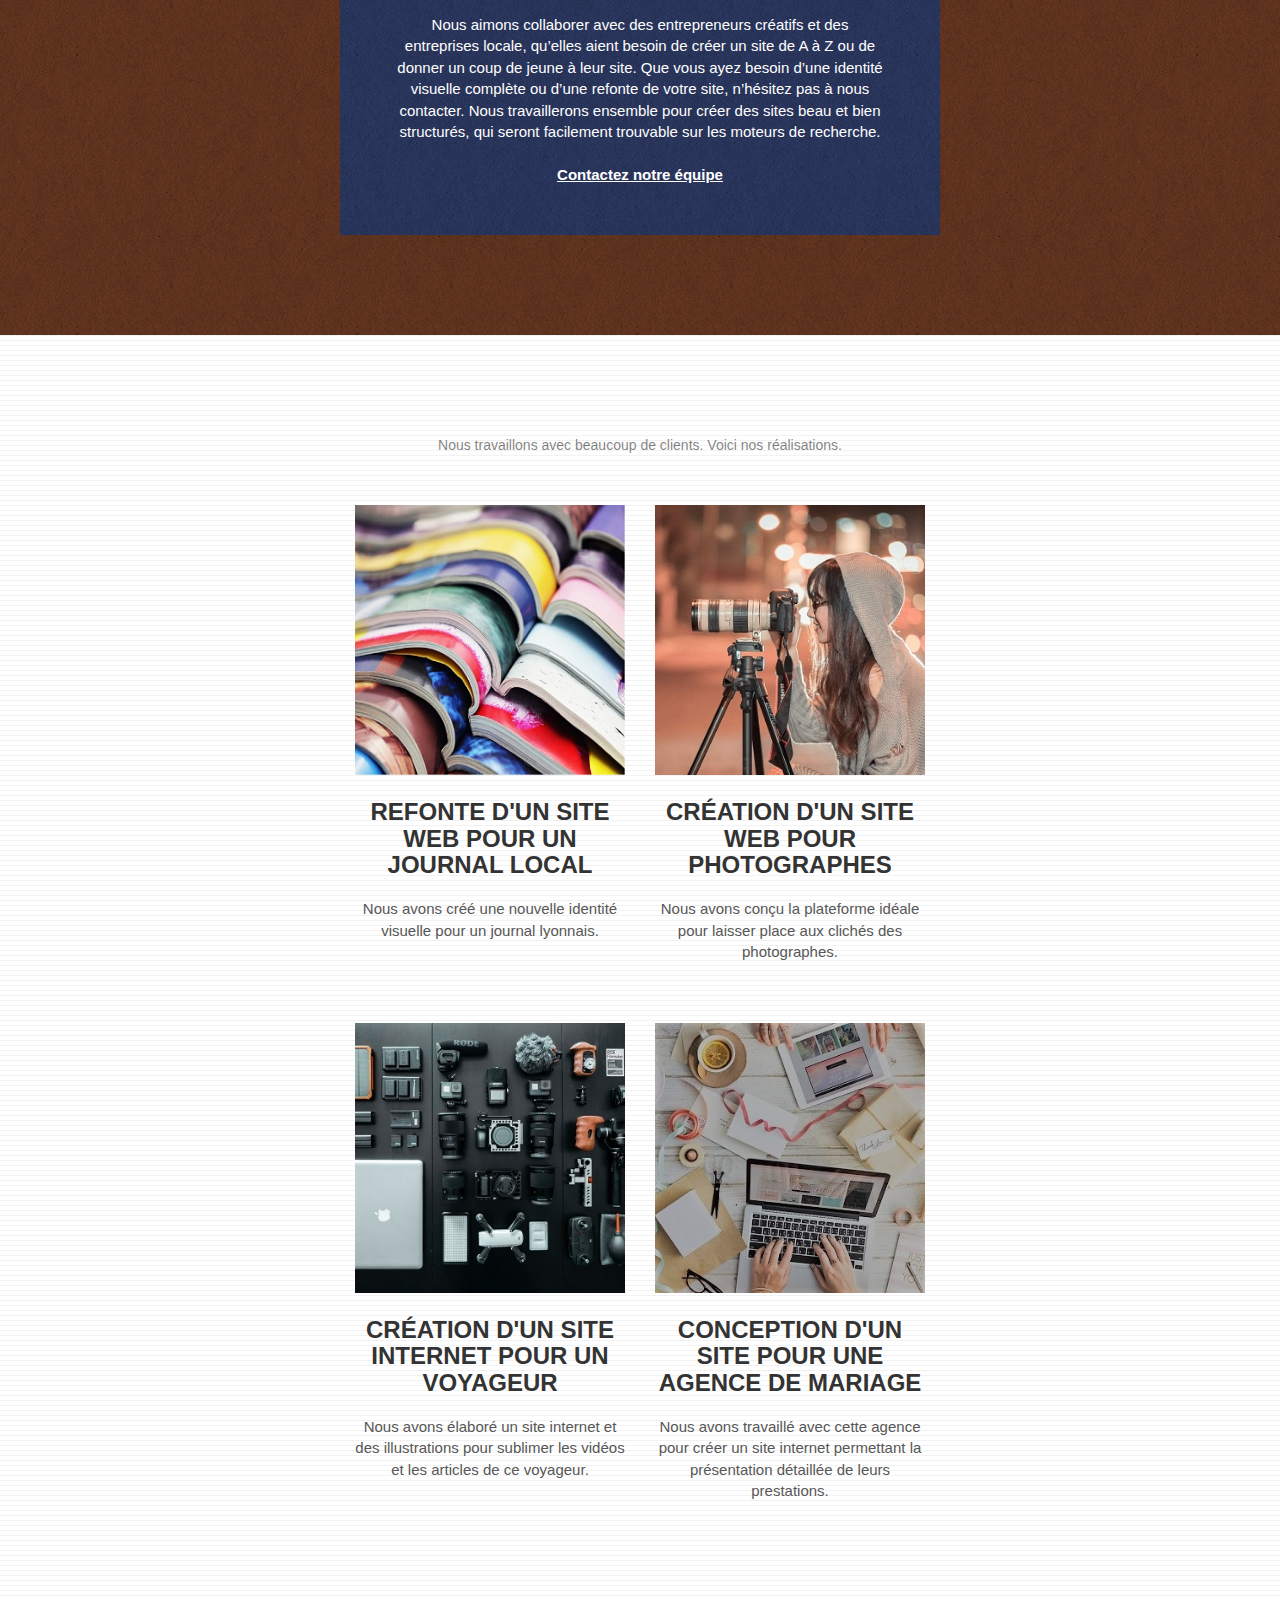
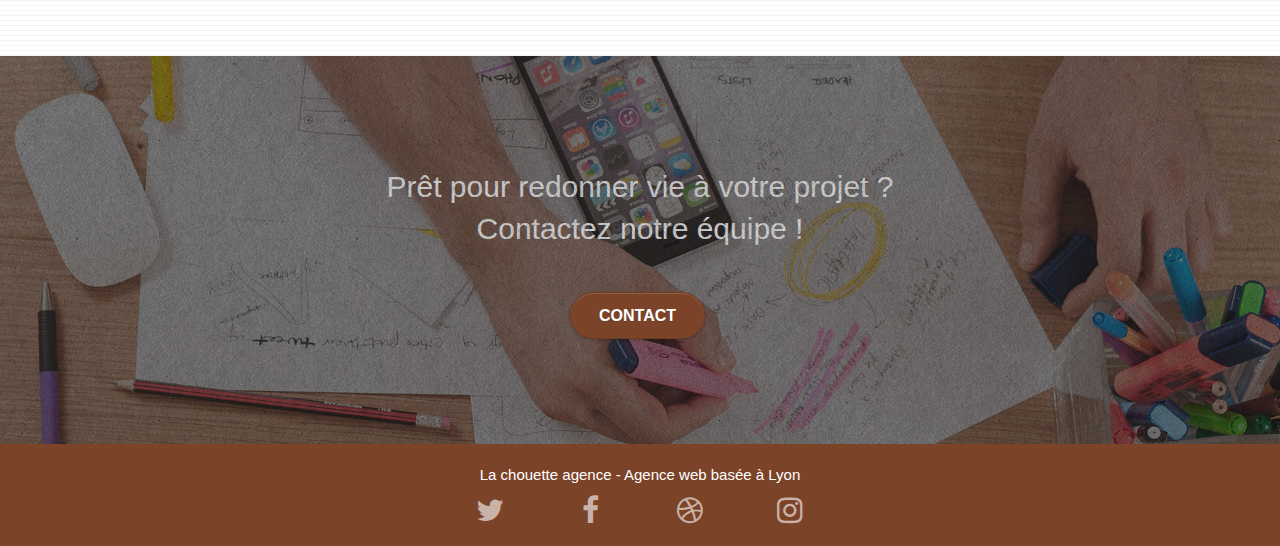
==== commit 7e9dcc24: "Last small correction 'h3'" ====
--- a/index.html
+++ b/index.html
@@ -109,9 +109,9 @@
 				<div class="text-center">
 					<span class="et-icon-browser sm-shadow icon-dark-slate-blue icons icon-lg"></span>
 				</div>
-				<h2 class="mg-md text-center">
+				<h3 class="mg-md text-center">
 					Web design
-				</h2>
+				</h3>
 				<p class="text-center ">
 					Que vous ayez un site web qui a besoin d&rsquo;un rafraîchissement ou que vous partiez de zéro, laissez-nous vous réaliser un design dont vous serez fier.
 				</p>
@@ -120,9 +120,9 @@
 				<div class="text-center">
 					<span class="et-icon-presentation sm-shadow icon-dark-slate-blue icons icon-lg"></span>
 				</div>
-				<h2 class="mg-md text-center">
+				<h3 class="mg-md text-center">
 					&nbsp;Stratégie
-				</h2>
+				</h3>
 				<p class="text-center ">
 					Plutôt que de suggérer des designs à la mode, nous travaillerons avec vous pour comprendre vos objectifs commerciaux afin de vous proposer le meilleur design possible.<br>
 				</p>
@@ -131,9 +131,9 @@
 				<div class="text-center">
 					<span class="et-icon-edit sm-shadow icon-dark-slate-blue icons icon-lg"></span>
 				</div>
-				<h2 class="mg-md text-center">
+				<h3 class="mg-md text-center">
 					Illustrations
-				</h2>
+				</h3>
 				<p class="text-center ">
 					Un bon design n'est rien sans de bonnes illustrations. Laissez faire notre équipe de graphistes talentueux pour donner à vos pages une touche finale d'élégance.
 				</p>
@@ -314,6 +314,6 @@
 </div>
 <!-- Principal conteneur END -->
     
-
+</div>
 </body>
 </html>
--- a/style.css
+++ b/style.css
@@ -7,7 +7,6 @@
     -moz-osx-font-smoothing: grayscale;
     max-width: 1980px;
 }
-
 a,
 button {
     transition: all .3s ease-in-out;
@@ -742,12 +741,6 @@
     margin: auto auto auto auto;
 }
 
-.h1 {
-    font-size: 20px;
-    font-family: "Open Sans";
-    /* color:#FFFFFF; */
-}
-
 .cta-hero {
     margin-top: 22px;
     color: #FFFFFF!important;
@@ -761,10 +754,15 @@
     max-width: 400px;
     margin: auto auto auto auto;
 }
-
+h1 {
+    font-size: 20px;
+    font-family: "Open Sans";
+    color: white!important;
+}
 h2 {
     font-size: 30px;
     line-height: 1.4em;
+    color: white!important;
 }
 
 h3 {
@@ -774,22 +772,18 @@
     color: #333333!important;
 }
 
+h4 {
+    color: #333333!important;
+}
 .med-width-whitespace {
     max-width: 800px;
     margin: auto auto auto auto;
     box-shadow: 0px 0px 0px #000000;
 }
 
-h1 {
-    color: white!important;
-}
-h2 {
-    color: white!important;
-}
-
-h4 {
-    color: #333333!important;
-}
+
+
+
 
 .icons {
     margin-bottom: 14px;
@@ -916,13 +910,13 @@
     }
 }
 
-@media only screen and (min-device-width: 768px) and (max-device-width: 1024px) and (orientation: landscape) {
+@media only screen and (min-width: 768px) and (max-width: 1024px) and (orientation: landscape) {
     .b-parallax {
         background-attachment: scroll;
     }
 }
 
-@media only screen and (min-device-width: 1024px) and (max-device-width: 1366px) and (-webkit-min-device-pixel-ratio: 1.5) {
+@media only screen and (min-width: 1024px) and (max-width: 1366px) and (-webkit-min-device-pixel-ratio: 1.5) {
     .b-parallax {
         background-attachment: scroll;
     }
